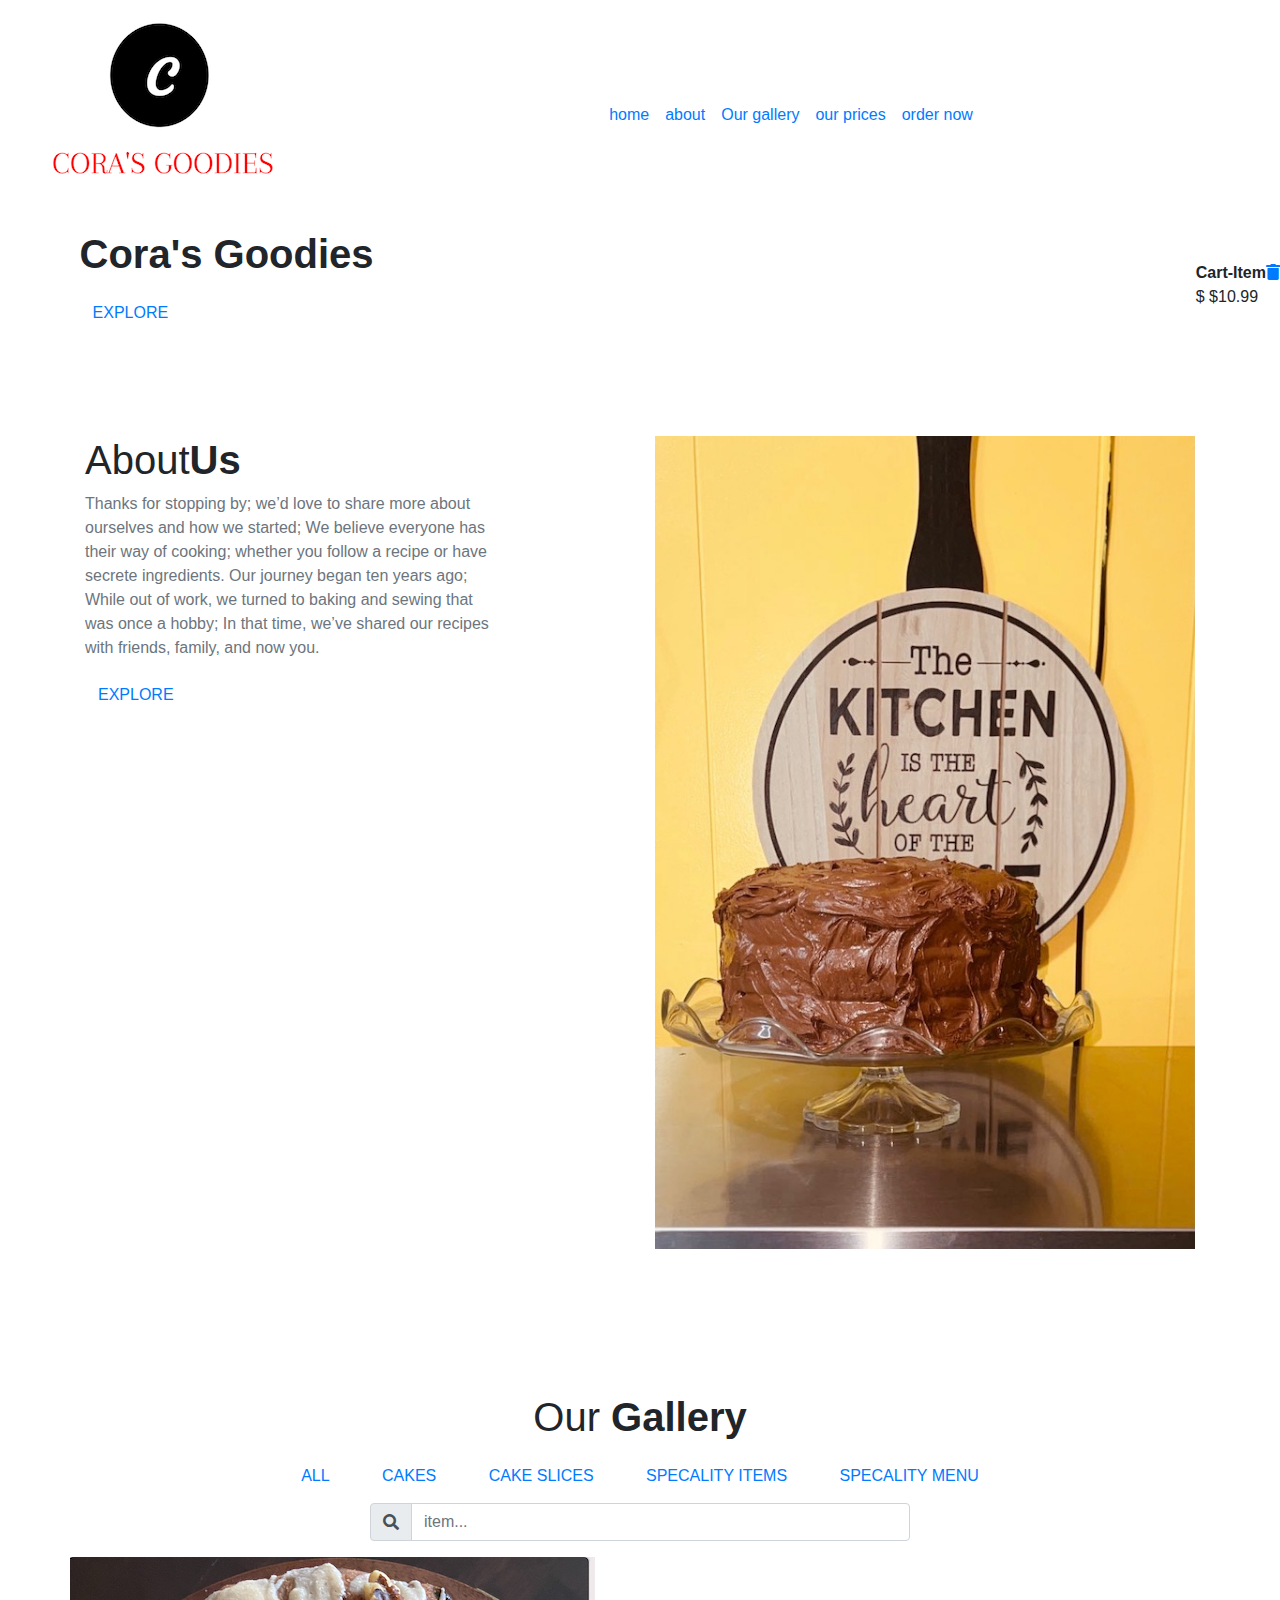
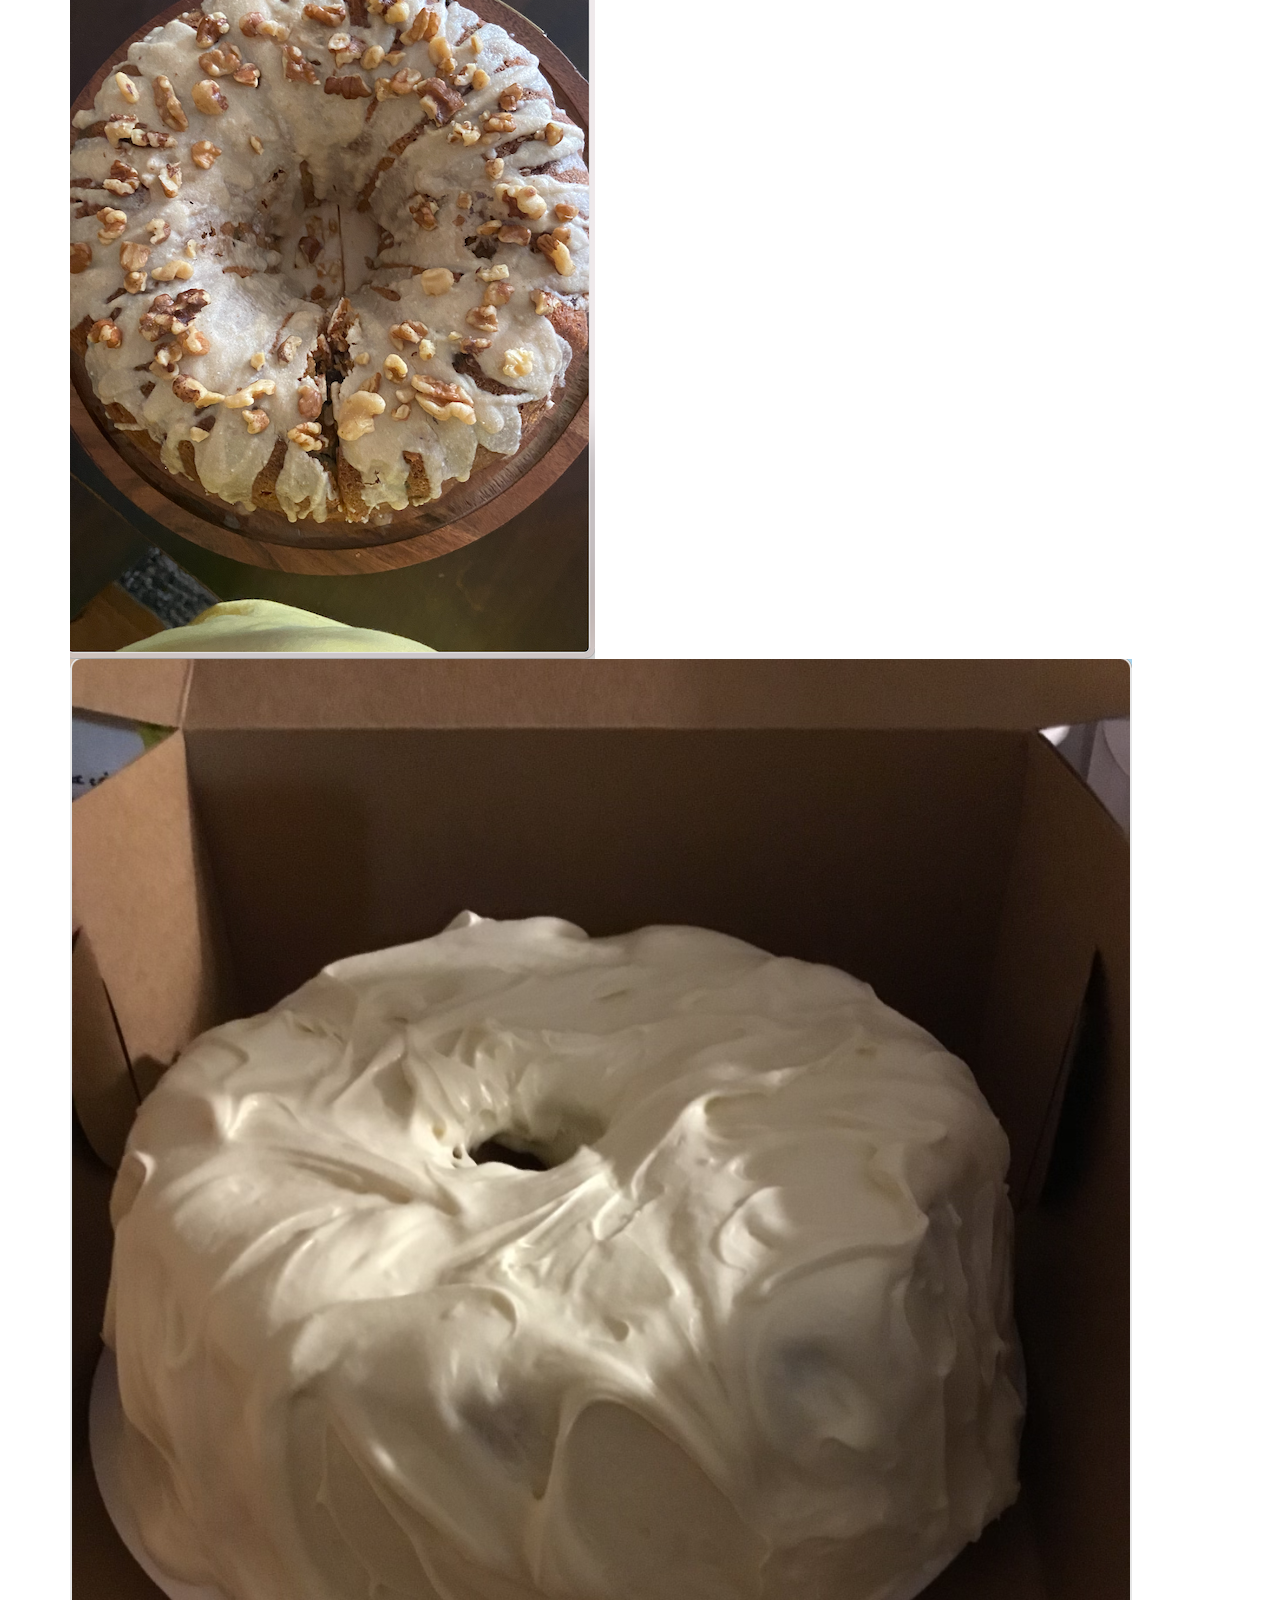
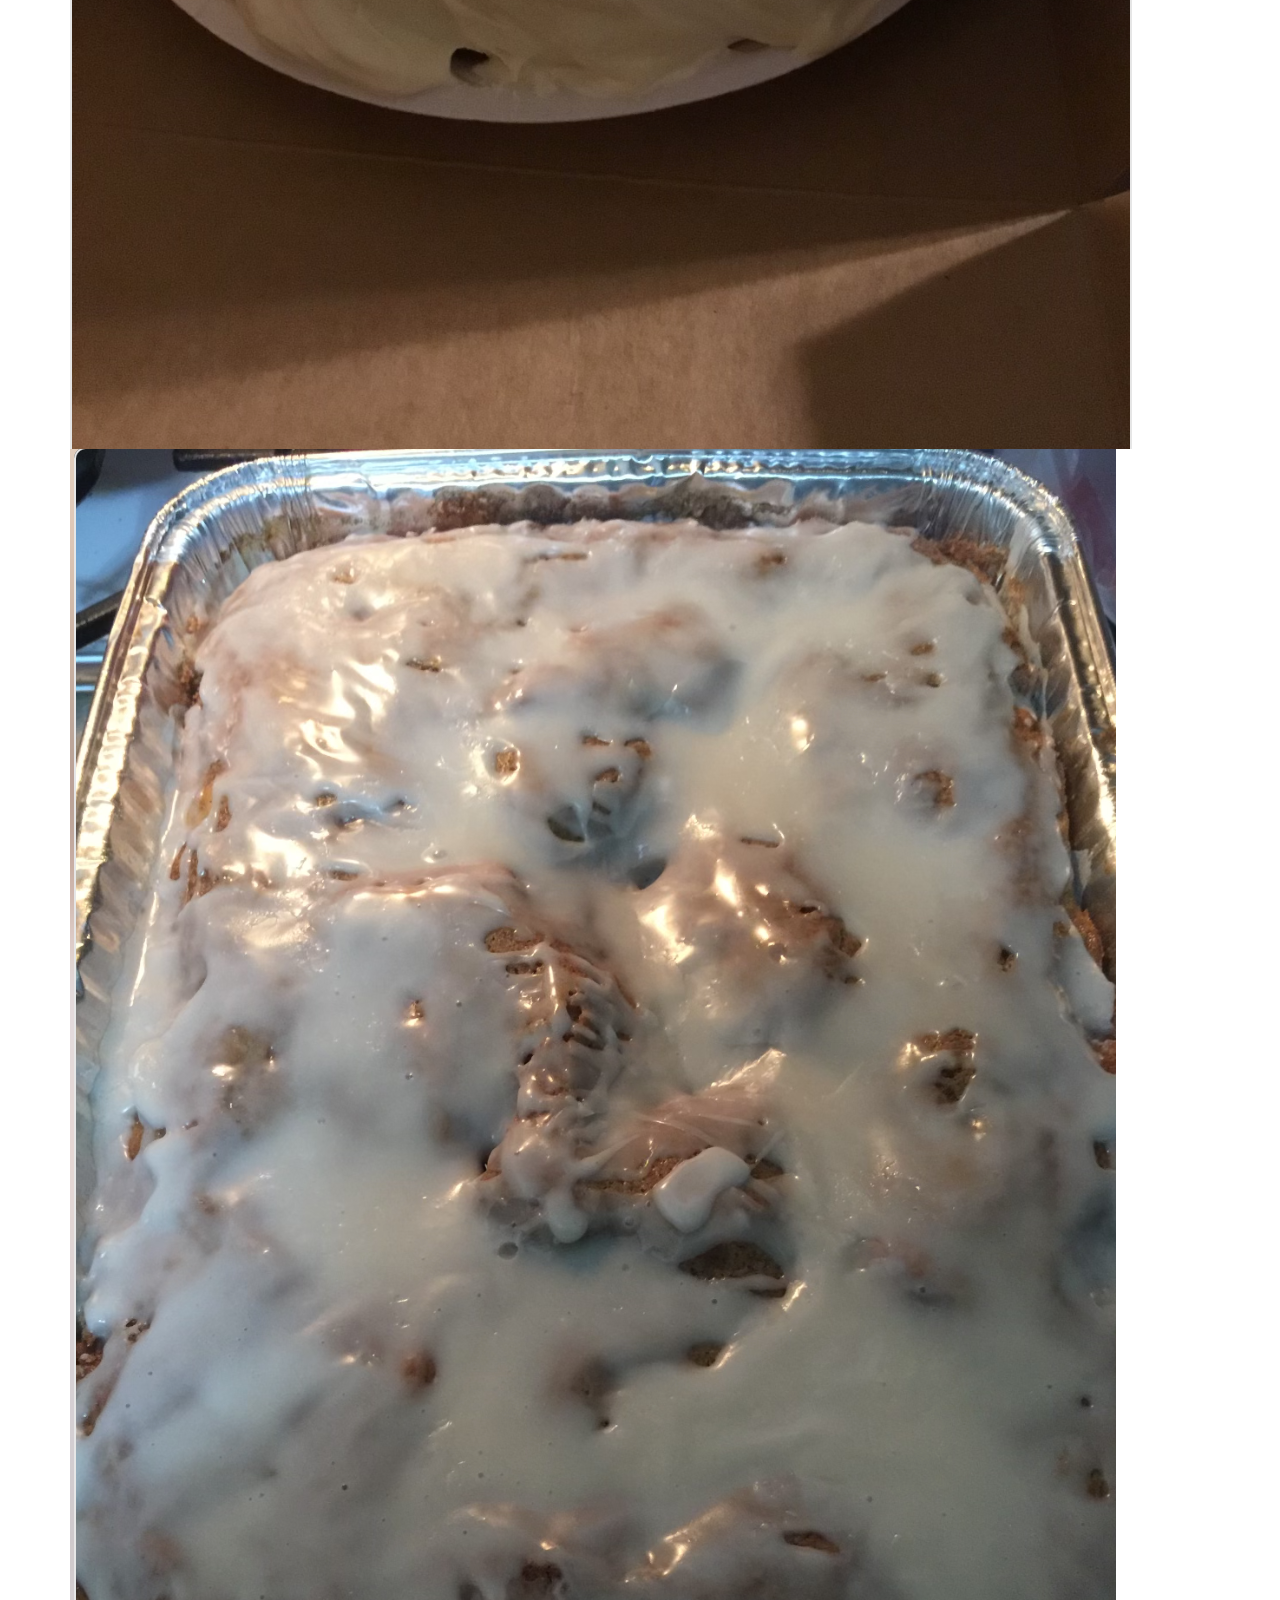
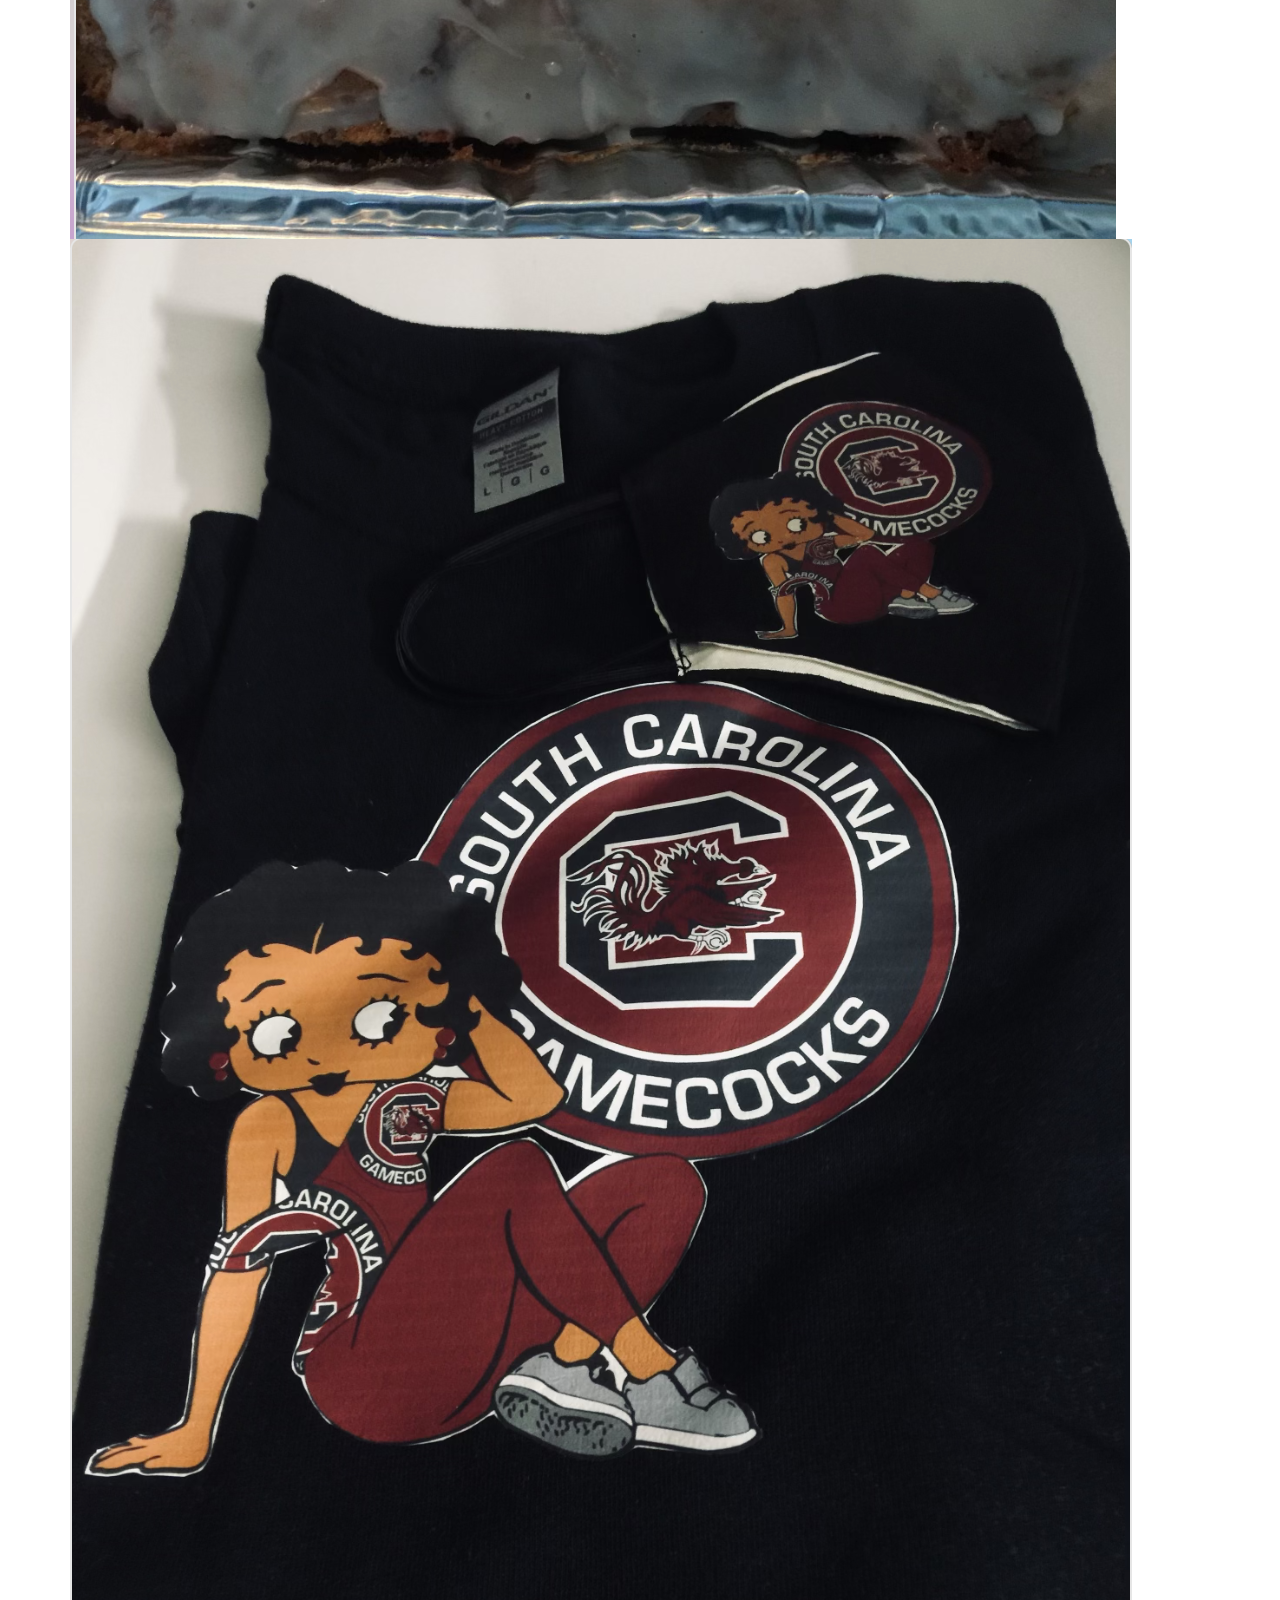
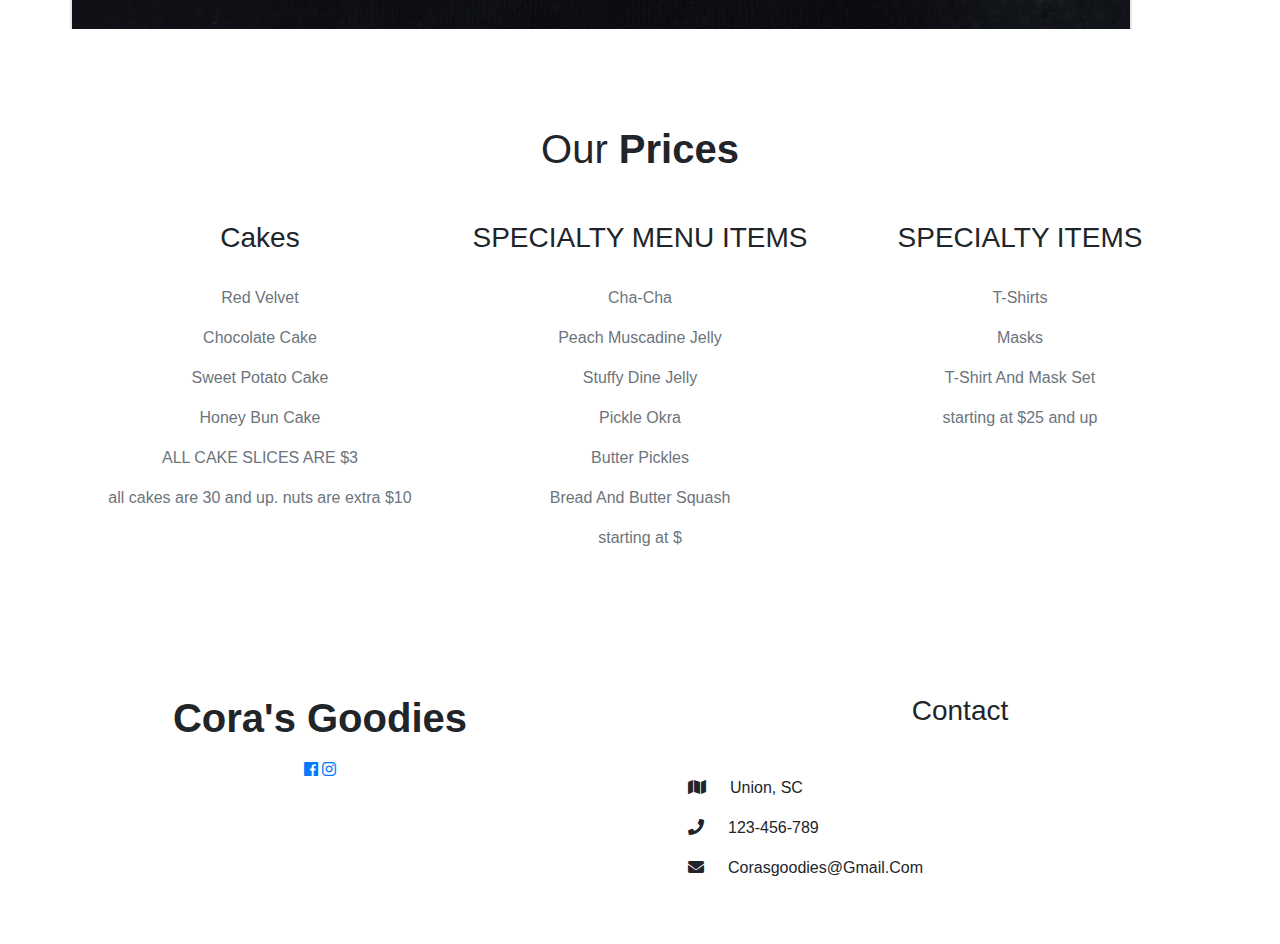
==== Index.html @ bf9d5111 "Update Index.html" ====
<!DOCTYPE html>
<html lang="en">

<head>
  <meta charset="UTF-8">
  <meta name="viewport" content="width=device-width, initial-scale=1.0">
  <meta http-equiv="X-UA-Compatible" content="ie=edge">
  <!-- bootstrap css -->
  <link rel="stylesheet" href="bootstrap.min.css">
  <!-- main css -->
  <link rel="stylesheet" href="style.css">

  <!-- font awesome -->
  <link rel="stylesheet" href="all.css">
  <title>Cora's Gooodies</title>
  <style>
  </style>
  <div
             
</head>

<body>

  <!-- icons -->
  <!-- 
    https://www.iconfinder.com/icons/2427887/dessert_donut_doughnut_fat_sweets_icon
    Creative Commons (Attribution 3.0 Unported);
    https://www.iconfinder.com/korawan_m
         -->
  <!-- 
    https://www.iconfinder.com/icons/2427860/baguette_bread_bread_loaf_food_toast_icon
    Creative Commons (Attribution 3.0 Unported);
    https://www.iconfinder.com/korawan_m
         -->
  <!-- 
    https://www.iconfinder.com/icons/2427875/cup_cupcake_dessertice_cream_yogurt_icon
    Creative Commons (Attribution 3.0 Unported);
    https://www.iconfinder.com/korawan_m
         -->
  <!-- 
    https://www.iconfinder.com/icons/2671457/candy_sweets_treat_trick_icon
    Creative Commons (Attribution 3.0 Unported);
    https://www.iconfinder.com/bluelabelicons
         -->
  <!--end of icons icons -->
  <header id="header">
    <nav class="navbar navbar-expand-lg px-4">
      <!-- 
    https://www.iconfinder.com/icons/2427887/dessert_donut_doughnut_fat_sweets_icon
    Creative Commons (Attribution 3.0 Unported);
    https://www.iconfinder.com/korawan_m
         -->
      <a href="#" class="navbar-brand">
        <img src="Cora's goodies.png" alt=" ">
      </a>
      <button type=button class="navbar-toggler" data-toggle="collapse" data-target="#myNavbar">
        <span class="toggler-icon">
          <i class="fas fa-bars"></i>
        </span>
      </button>
      <div class="collapse navbar-collapse" id="myNavbar">
        <ul class="navbar-nav text capitalize mx-auto">
          <li class="nav-item active">
            <a href="#header" class="nav-link">home</a>
          </li>
          <li class="nav-item active">
            <a href="#about" class="nav-link">about</a>
          </li>
          <li class="nav-item active">
            <a href="#store" class="nav-link">Our gallery</a>
          </li>
          <li class="nav-item active">
            <a href="#cakes" class="nav-link">our prices</a>
          </li>
          <li class="nav-item active">
            <a href="form.html" class="nav-link">order now</a>
          </li>
        </ul>
        <div class="nav-info-items d-none d-lg-flex">
    </nav>
    <!-- end of nav -->
    <!-- banner -->
    <div class="container-fluid">
      <div class="row max-height justify-content-center align-items-center">
        <div class="col-10 mx-auto banner tex-center">
          <h1 class="text-capitalize">
            <strong class="banner-title">Cora's Goodies</strong>


          </h1>
          <a href="#store" class="btn banner-link text-uppercase my-2 ">explore</a>
        </div>
        <!-- cart-->
        <div class="cart" id="cart">
          <!-- cart item-->
          <div class="cart-item d-flex justify-content-between text-capitalize my-3">
            <img src="cake-2.jpeg" class="img-fluid rounded-circle" id="item-img" alt="">
            <div class="item-text">
              <p id="cart-item-title" class="font-weight-bold mb-0">
                cart-item </p>
              <span>$</span>
              <span id="cart-item-price" class="cart-item-price mb-0">$10.99</span>
            </div>
            <a href="#" id="cart-item-remove" class="cart-item-remove">
              <i class="fas fa-trash"></i>
            </a>
          </div>

          <!-- end of  banner -->
  </header>
  <!-- end of  header -->
  <!-- about -->
  <section class="about py-5" id="about">
    <div class="container">
      <div class="row">
        <div class="col-10 mx-auto col-md-6 my-5">
          <h1 class="text-capitalize">about<strong class="banner-title">Us</strong></h1>
          <p class="my--4 text-muted w-75">
           Thanks for stopping by; we’d love to share more about ourselves and how we started;
            We believe everyone has their way of cooking; whether you follow a recipe or have secrete ingredients.
            Our journey began ten years ago; While out of work, we turned to baking and sewing that was once a hobby;
            In that time, we’ve shared our recipes with friends, family, and now you. 
          </p>
          <a href="#" class="btn btn-black text-uppercase">explore</a>
        </div>
        <div class="col-10 mx-auto col-md-6 my-5 align-self-center">
          <div class="about-img__container">
            <img src="cake.jpeg" class="img-fluid" alt="">
          </div>
        </div>
      </div>
    </div>
  </section>
  <!-- end of about -->
  <!--  store section -->
  <section id="store" class="store py-5">
    <div class="container">
      <!-- section title -->
      <div class="row">
        <div class="col-10 mx-auto col-sm-6 text-center">
          <h1 class="text-capitalize">our <strong class="banner-title">Gallery </strong></h1>
        </div>
      </div>
      <!-- end section title -->
      <!-- filter buttons -->
      <div class="row">
        <div class="col-lg-8 mx-auto d-flex justify-content-around sortBtn flex-wrap">
          <a href="#" class="btn btn-black text-uppercase filter-btn m-2" data-filter="all">all</a>
          <a href="#" class="btn btn-black text-uppercase filter-btn m-2" data-filter="all">cakes</a>
          <a href="#" class="btn btn-black text-uppercase filter-btn m-2" data-filter="all">cake slices</a>
          <a href="#" class="btn btn-black text-uppercase filter-btn m-2" data-filter="all">Specality Items</a>
          <a href="#" class="btn btn-black text-uppercase filter-btn m-2" data-filter="all">Specality Menu</a>
        </div>
      </div>
      <!-- end of filter buttons -->
      <!-- search box -->
      <div class="row">
        <div class="col-10 mx-auto col-md-6">
          <form>
            <div class="input-group mb-3">
              <div class="input-group-prepend">
                <span class="input-group-text search-box" id="search-icon">
                  <i class="fas fa-search"></i>
                </span>
              </div>
              <input type="text" class="form-control" placeholder="item..." id="search-item">
            </div>
          </form>
        </div>
      </div>
      <!-- end of search box -->
      <!-- store items-->

      <!-- end of single item -->
      <div class="row">
        <div class="column">
          <img src="greentomatocake.png" style="width:100%" onclick="openModal();currentSlide(1)"
            class="hover-shadow cursor">
        </div>
        <div class="column">
          <img src="creamcheese.png" style="width:100%" onclick="openModal();currentSlide(3)"
            class="hover-shadow cursor">
        </div>
        <div class="column">
          <img src="honeybuncake.png" style="width:100%" onclick="openModal();currentSlide(4)"
            class="hover-shadow cursor">
        </div>
        <div class="column">
          <img src="Gamecocks-1.png" style="width:100%" onclick="openModal();currentSlide(4)"
            class="hover-shadow cursor">
        </div>
        <!-- end of single item -->

      </div>
      <!-- end of store items-->
    </div>
  </section>
  <!--  end of store section -->

  <!-- icons -->



  <!--end of icons icons -->
  <!-- services -->

  <!-- end of single service -->
  </div>
  </div>
  </section>
  <!-- end of  services -->
  <!-- cakes -->
  <section id="cakes" class="cakes py-5">
    <div class="container">
      <!-- section title -->
      <div class="row">
        <div class="col-10 mx-auto col-sm-6 text-center">
          <h1 class="text-capitalize">our <strong class="banner-title">prices</strong></h1>
        </div>
      </div>
      <!-- end section title -->
      <div class="row">
        <!-- single cake-->
        <div class="col-11 mx-auto col-md-6 col-lg-4 my-4 text-capitalize text-center">
          <h3 class="py-3">Cakes</h3>
          <div class="text-muted">
            <p class="my-3">Red velvet </p>
            <p class="my-3">chocolate cake</p>
            <p class="my-3">sweet potato cake</p>
            <p class="my-3"> honey bun cake</p>
            <p class="my-3"> ALL CAKE SLICES ARE $3</p>

            <p class="text-lowercase mb-4">All cakes are 30 and up. Nuts are extra $10</p>
          </div>
        </div>
        <!-- end of single cake-->
        <!-- single cake-->
        <div class="col-11 mx-auto col-md-6 col-lg-4 my-4 text-capitalize text-center">
          <h3 class="py-3">SPECIALTY MENU ITEMS</h3>
          <div class="text-muted">
            <p class="my-3">cha-cha</p>
            <p class="my-3"> peach muscadine jelly </p>
            <p class="my-3">Stuffy dine jelly</p>
            <p class="my-3">Pickle okra</p>
            <p class="my-3"> butter pickles </p>
            <p class="my-3">Bread and butter squash</p>
            <p class="text-lowercase mb-4">starting at $</p>
          </div>
        </div>
        <!-- end of single cake-->
        <!-- single cake-->
        <div class="col-11 mx-auto col-md-6 col-lg-4 my-4 text-capitalize text-center">
          <h3 class="py-3">SPECIALTY ITEMS</h3>
          <div class="text-muted">
            <p class="my-3">T-Shirts</p>
            <p class="my-3">Masks</p>
            <p class="my-3">T-shirt and mask set</p>
            <p class="text-lowercase mb-4">starting at $25 and up</p>
          </div>
        </div>
        <!-- end of single cake-->
      </div>
    </div>
  </section>
  <!-- end of cakes -->
  <footer>
    <div class="container-fluid">
      <div class="row">
        <div class="col-md-6 footer-title py-5">
          <h1 class="text-capitalize text-center">
            <strong class="banner-title">Cora's Goodies</strong>
          </h1>
          <div class="footer-icons mt-3 d-flex justify-content-around flex-wrapper">
            <a href="#" class="footer-icon">
                  <i class="fab fa-facebook"></i>
              <i class="fab fa-instagram"></i>
            </a>
          </div>
        </div>
        <div class="col-md-6 footer-contact text-center text-capitalize p-5">
          <h3 class="mb-5">contact</h3>
          <p class="d-flex flew-wrap">
            <span class="mr-4 footer-icon">
              <i class="fas fa-map"></i>
            </span>
            <span>
              Union, SC
            </span>
            <p class="d-flex flew-wrap">
              <span class="mr-4 footer-icon">
                <i class="fas fa-phone"></i>
              </span>
              <span>
                123-456-789
              </span>
              <p class="d-flex flew-wrap">
                <span class="mr-4 footer-icon">
                  <i class="fas fa-envelope"></i>
                </span>
                <span>
                  corasgoodies@gmail.com
                </span>
              </p>
        </div>
      </div>
    </div>
  </footer>

  <!-- image gallery -->
  <script>
    function openModal() {
      document.getElementById("myModal").style.display = "block";
    }

    function closeModal() {
      document.getElementById("myModal").style.display = "none";
    }

    var slideIndex = 1;
    showSlides(slideIndex);

    function plusSlides(n) {
      showSlides(slideIndex += n);
    }

    function currentSlide(n) {
      showSlides(slideIndex = n);
    }

    function showSlides(n) {
      var i;
      var slides = document.getElementsByClassName("mySlides");
      var dots = document.getElementsByClassName("demo");
      var captionText = document.getElementById("caption");
      if (n > slides.length) {
        slideIndex = 1
      }
      if (n < 1) {
        slideIndex = slides.length
      }
      for (i = 0; i < slides.length; i++) {
        slides[i].style.display = "none";
      }
      for (i = 0; i < dots.length; i++) {
        dots[i].className = dots[i].className.replace(" active", "");
      }
      slides[slideIndex - 1].style.display = "block";
      dots[slideIndex - 1].className += " active";
      captionText.innerHTML = dots[slideIndex - 1].alt;
    }
  </script>



  <!-- jquery -->
  <script src="jquery-3.3.1.min.js"></script>
  <!-- bootstrap js -->
  <script src="bootstrap.bundle.min.js"></script>
  <!-- script js -->
  <script src="app.js"></script>
</body>
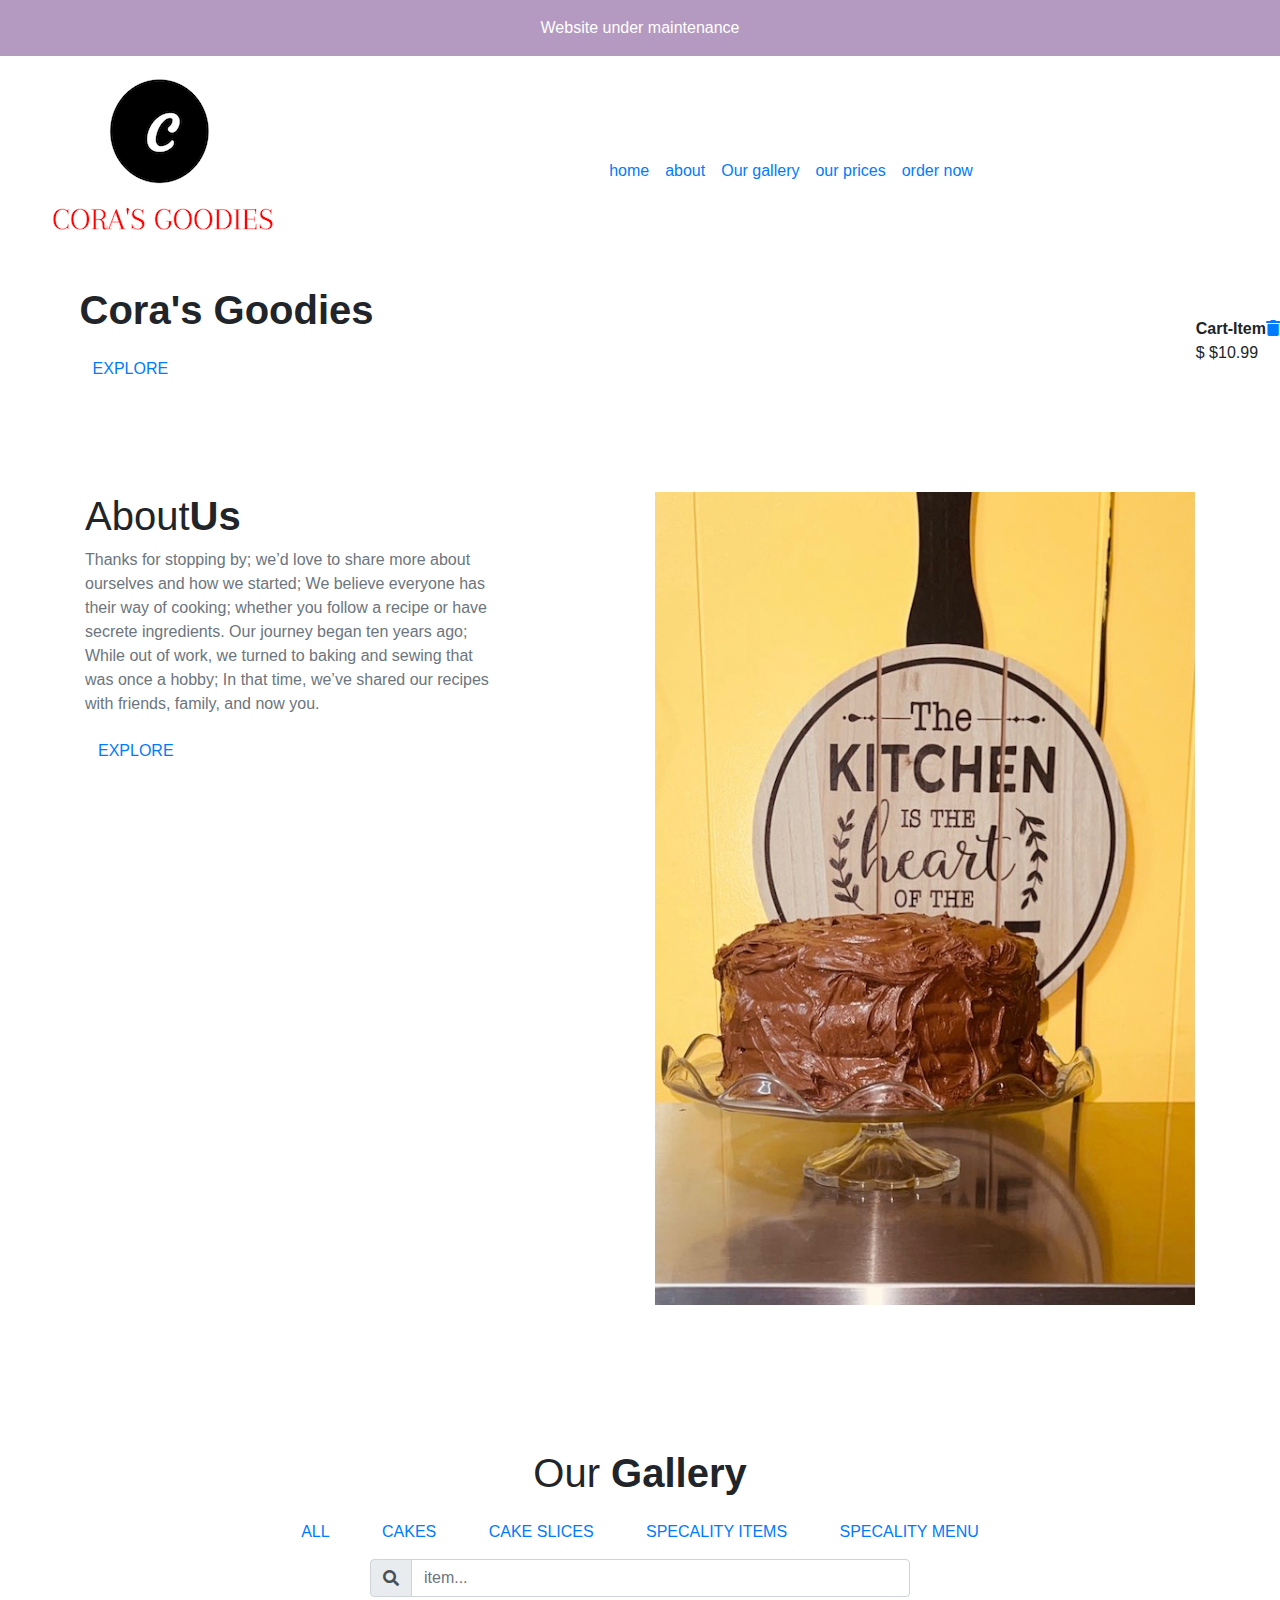
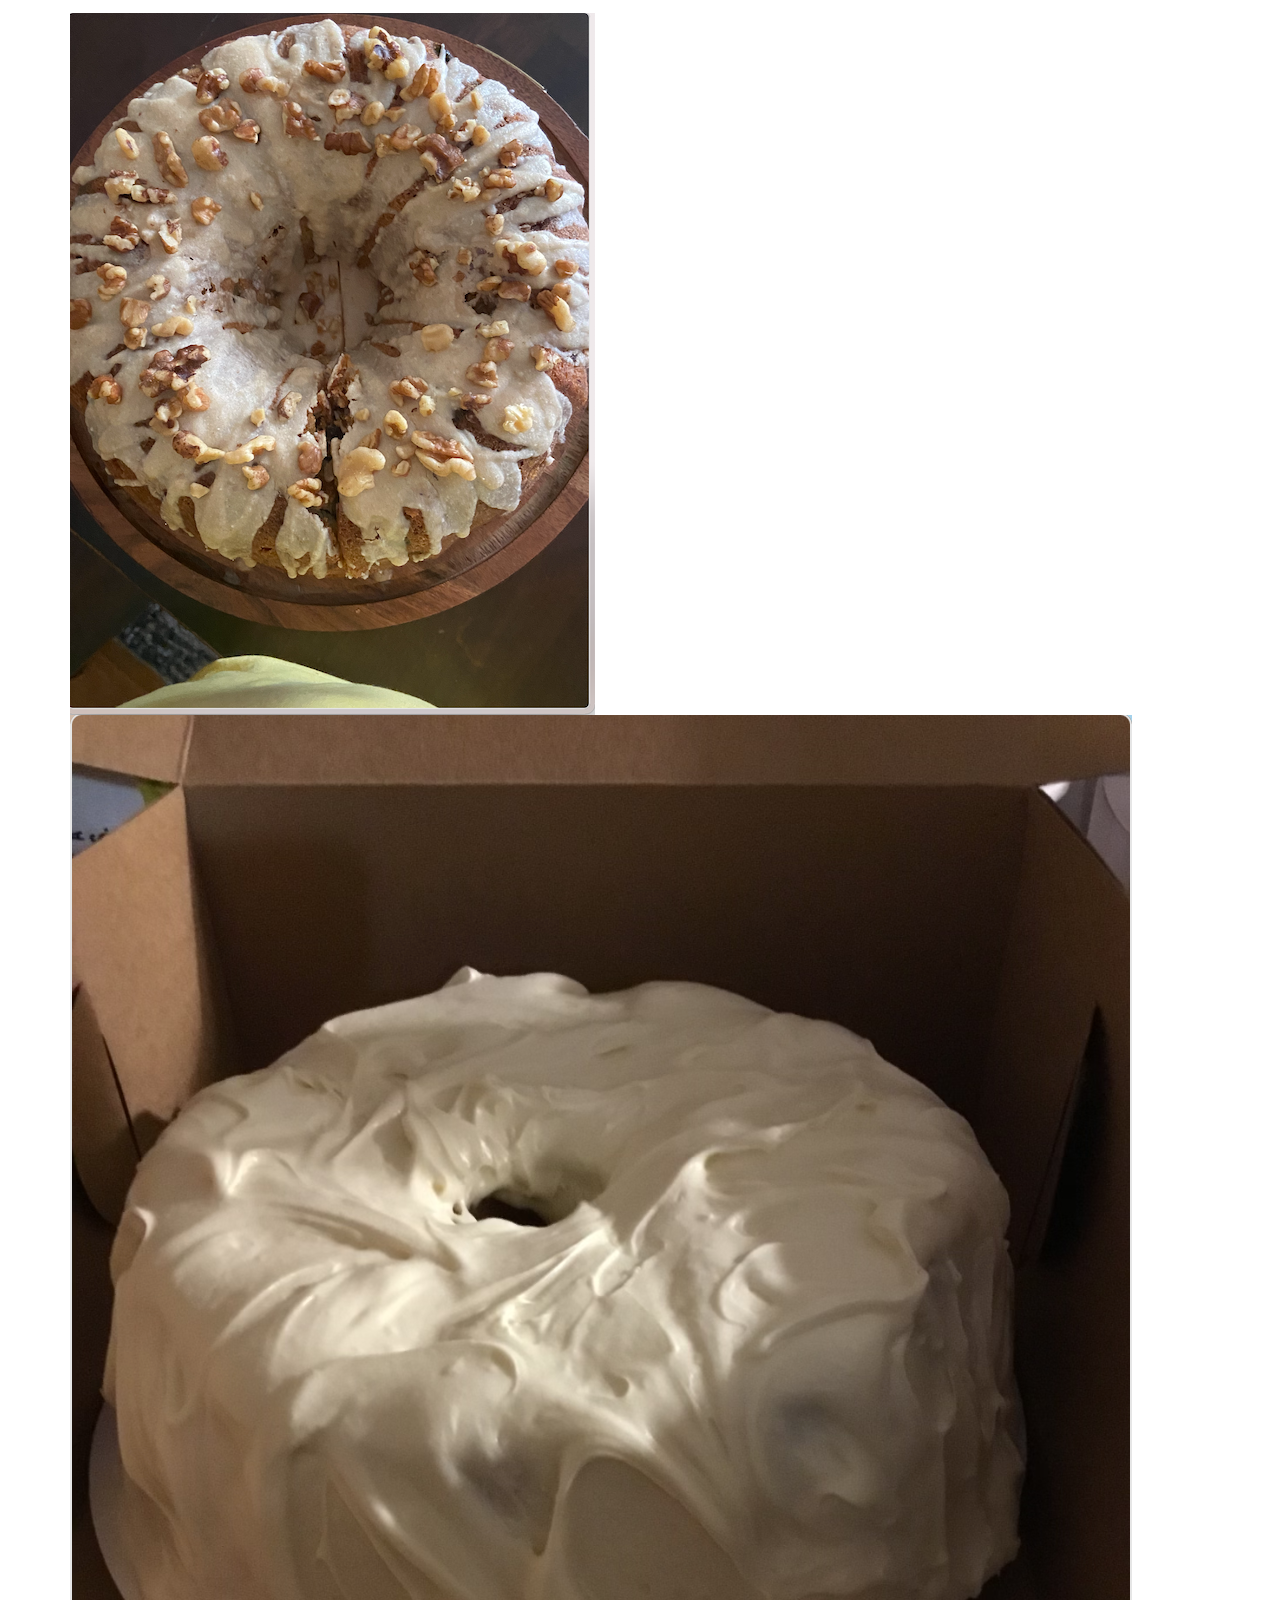
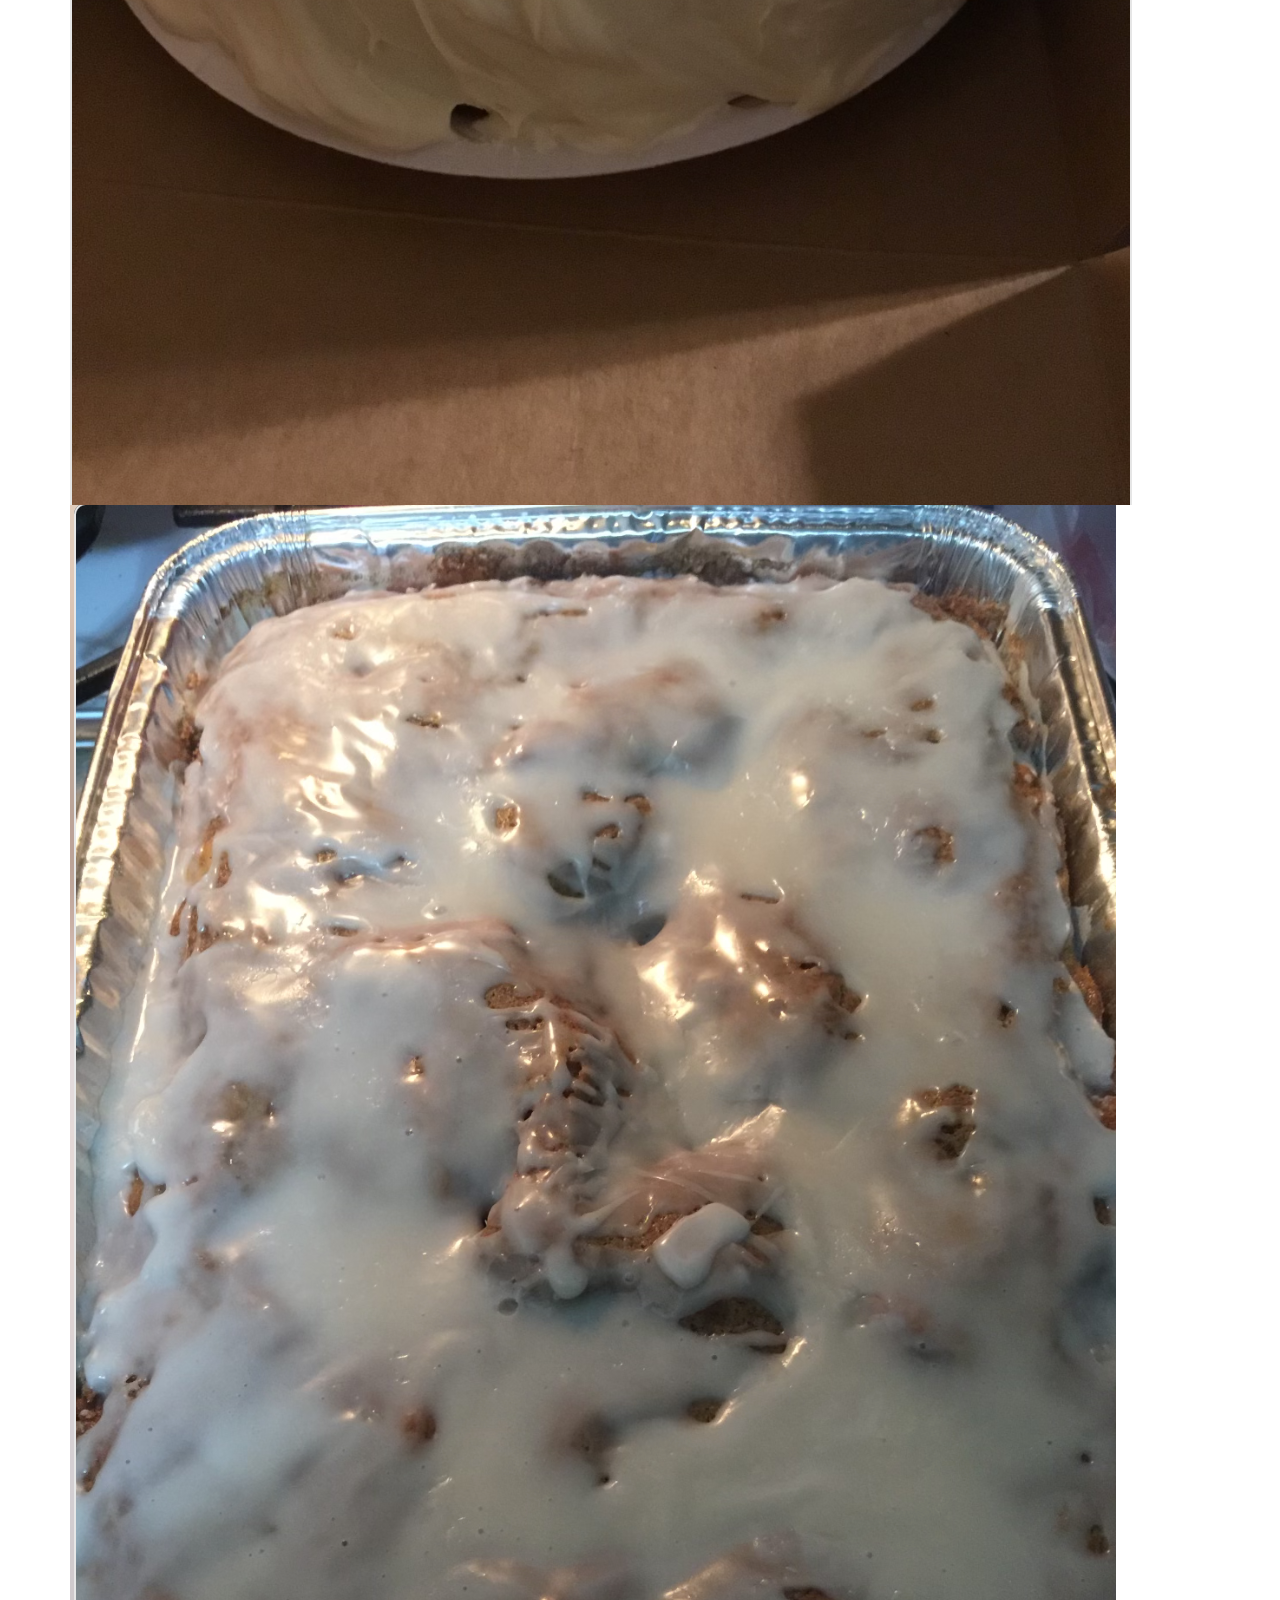
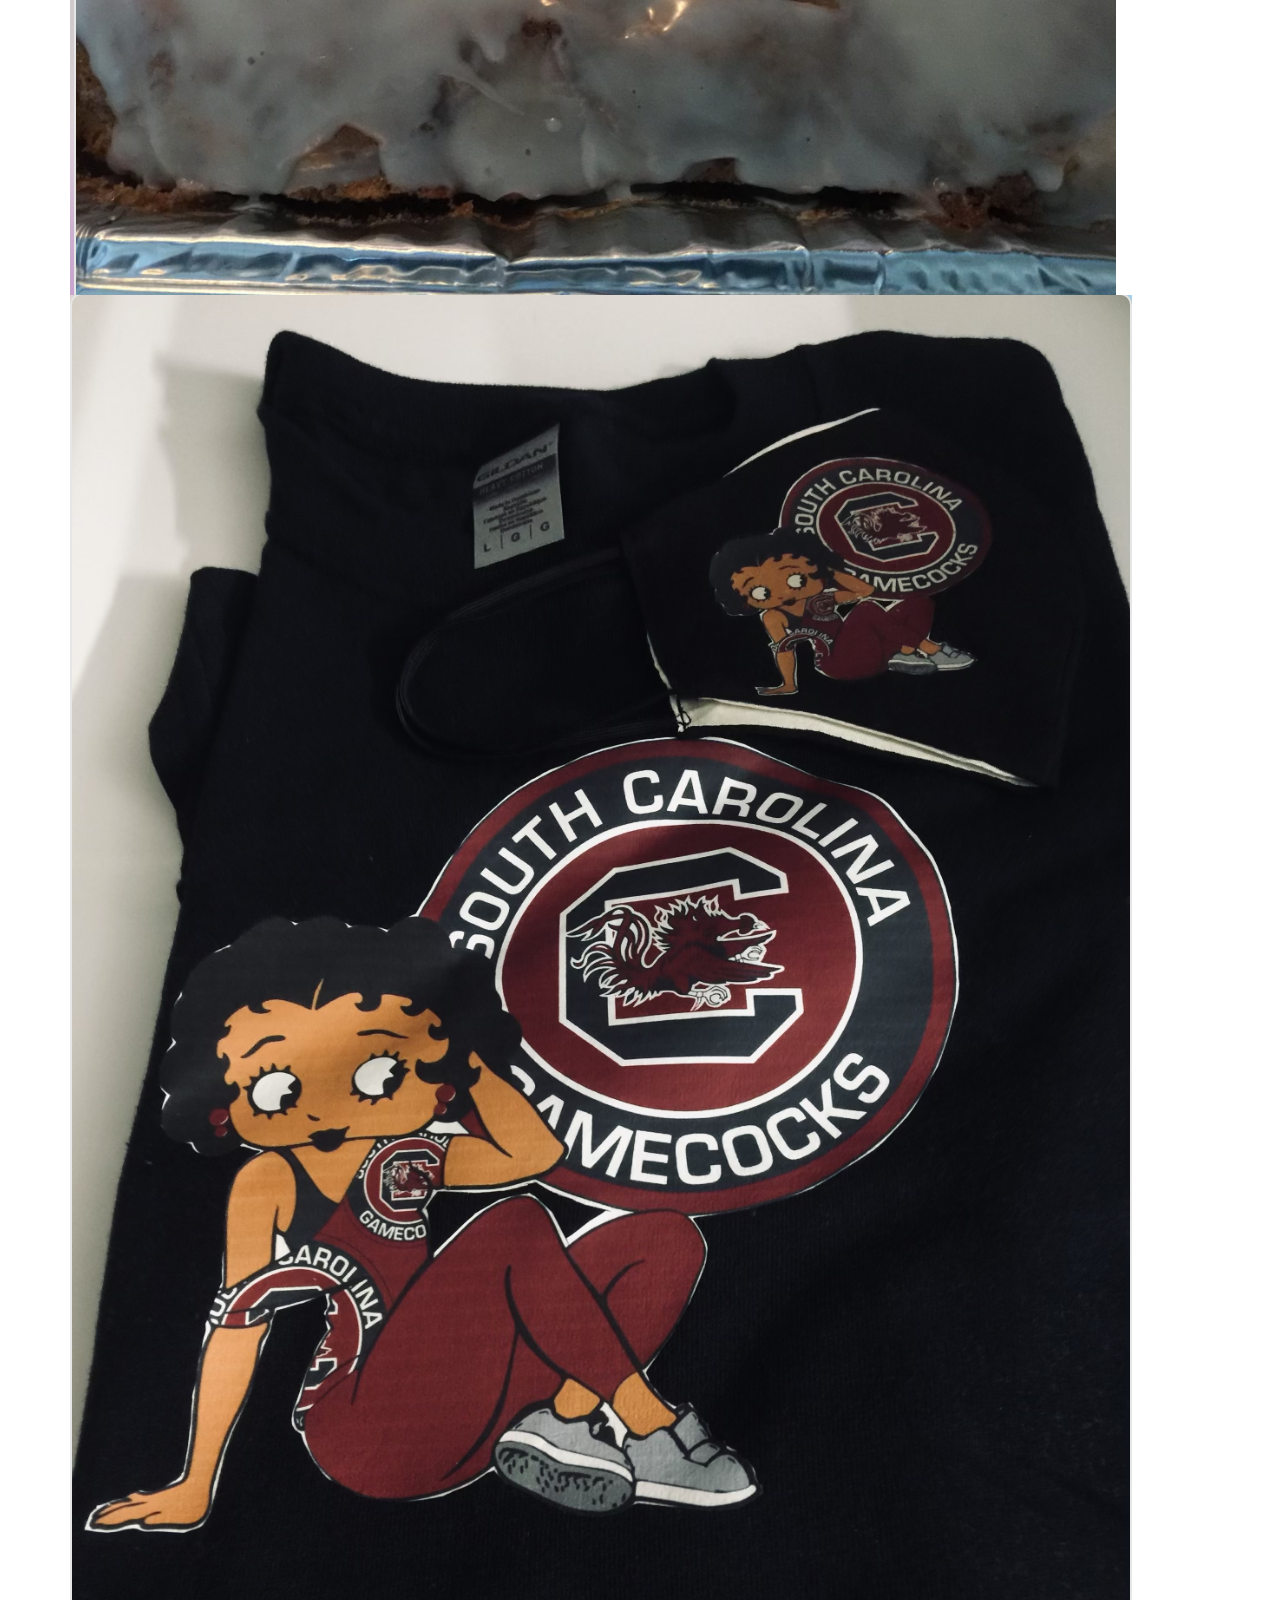
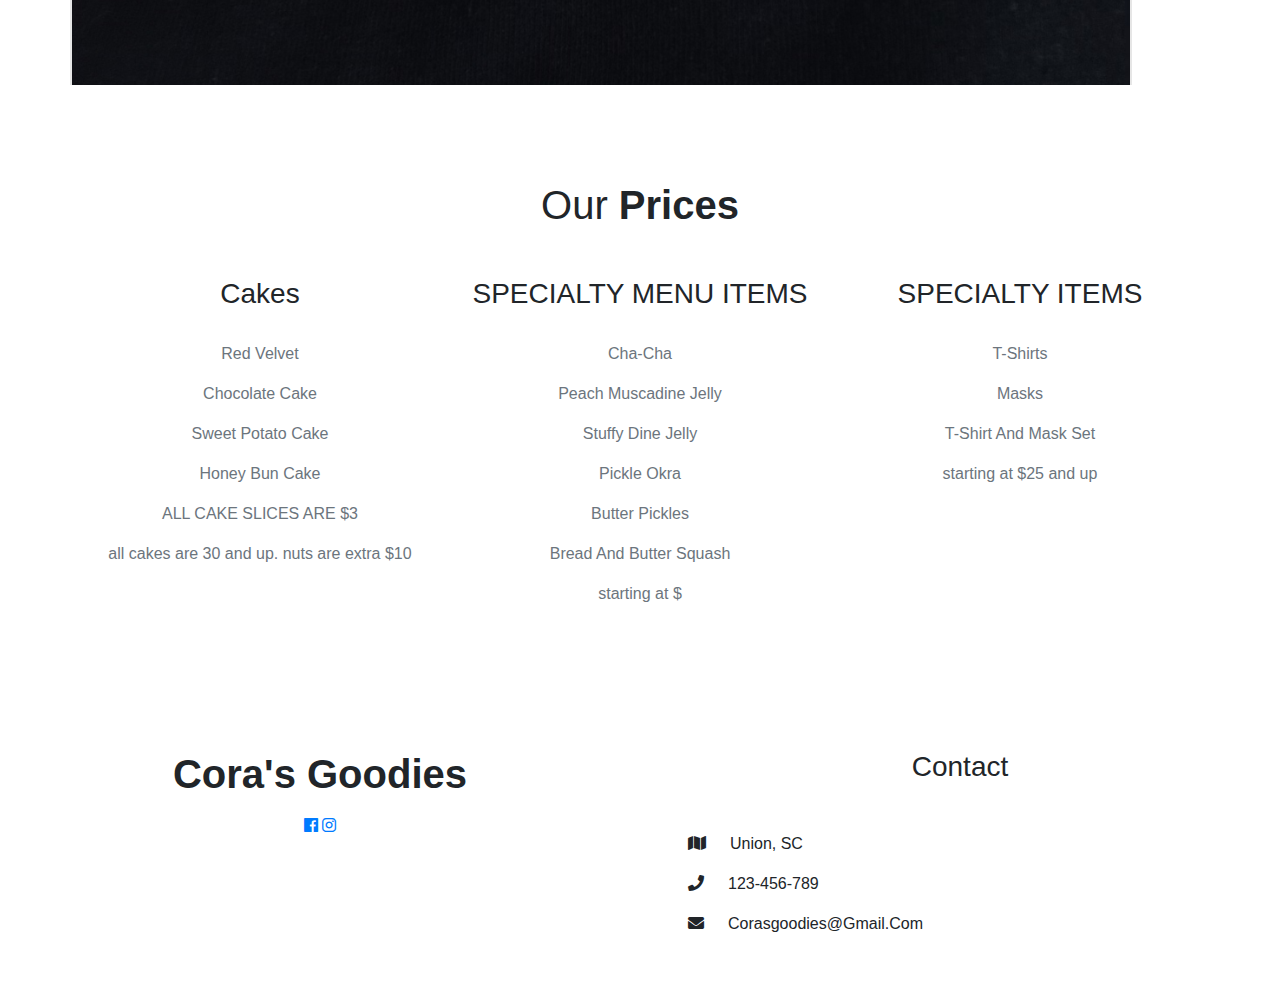
==== commit 827039ee: "Update Index.html" ====
--- a/Index.html
+++ b/Index.html
@@ -16,6 +16,39 @@
   <style>
   </style>
   <div
+       <body class="antialiased text-purple">
+    <div id="shopify-section-site-header" class="shopify-section">
+
+        <style>
+            /* stylelint-disable */
+            .announcement {
+                background-color: #b49ac0;
+            }
+
+            .announcement__message {
+                color: #ffffff;
+            }
+
+            /* stylelint-enable */
+        </style>
+
+        <div class="announcement relative">
+
+
+            <div>
+
+
+                <div
+                    class="announcement__message max-w-screen-xl mx-auto py-3 px-2 sm:px-6 lg:px-8 text-center text-white leading-tight text-13 sm:text-base font-bold">
+                    Website under maintenance 
+                </div>
+
+
+            </div>
+
+
+        </div>
+
              
 </head>
 
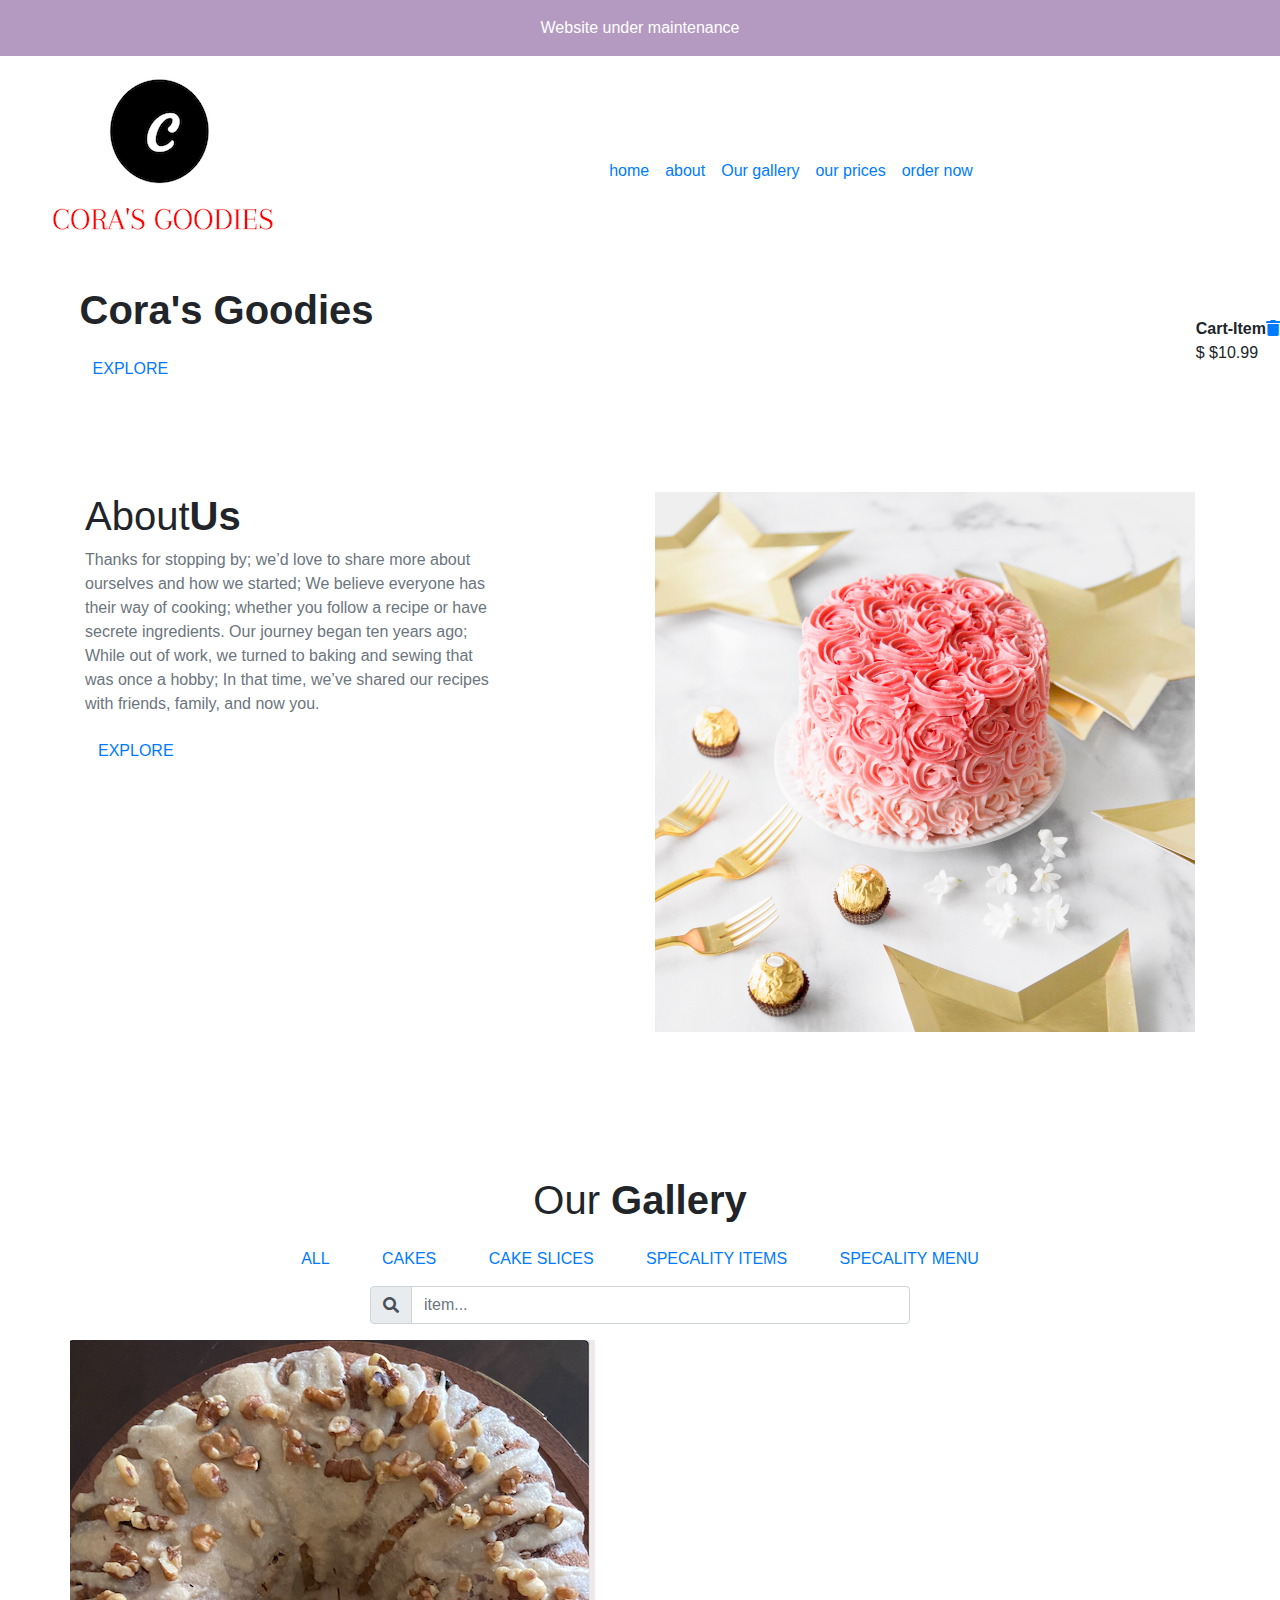
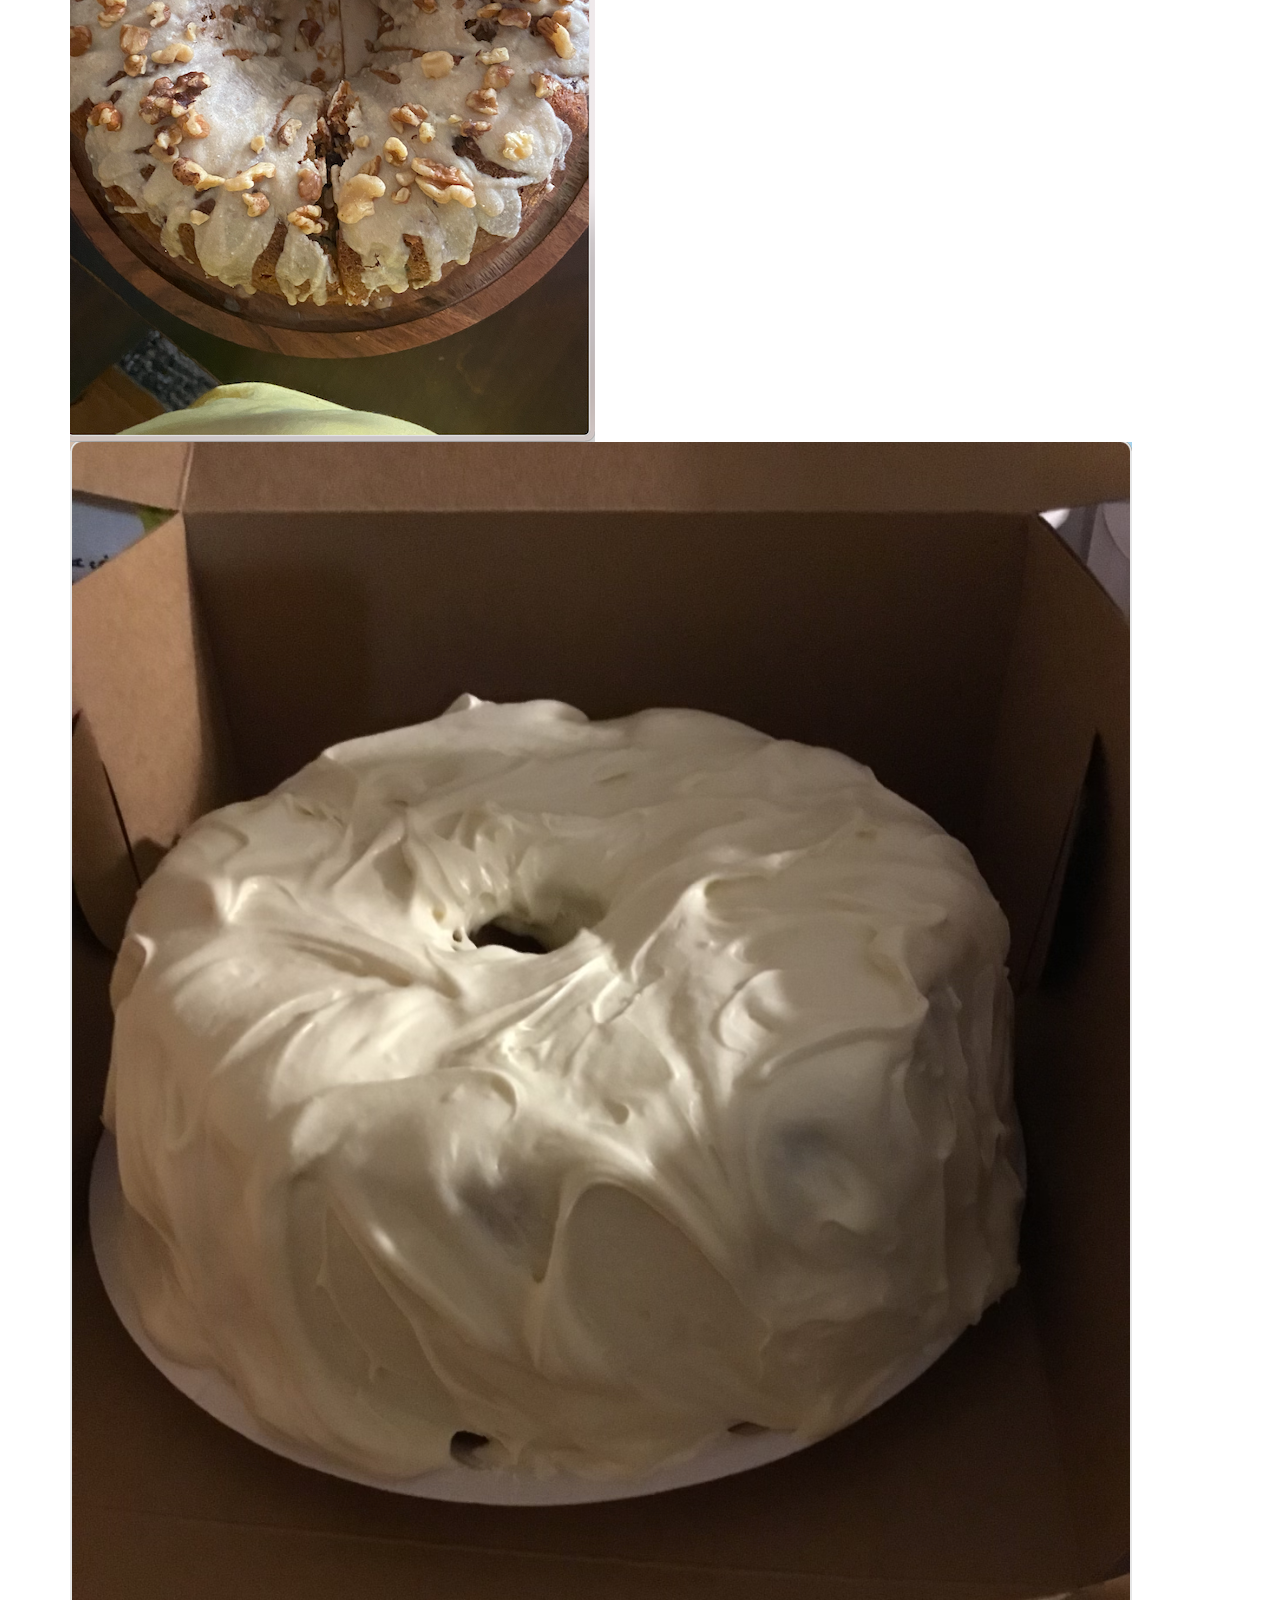
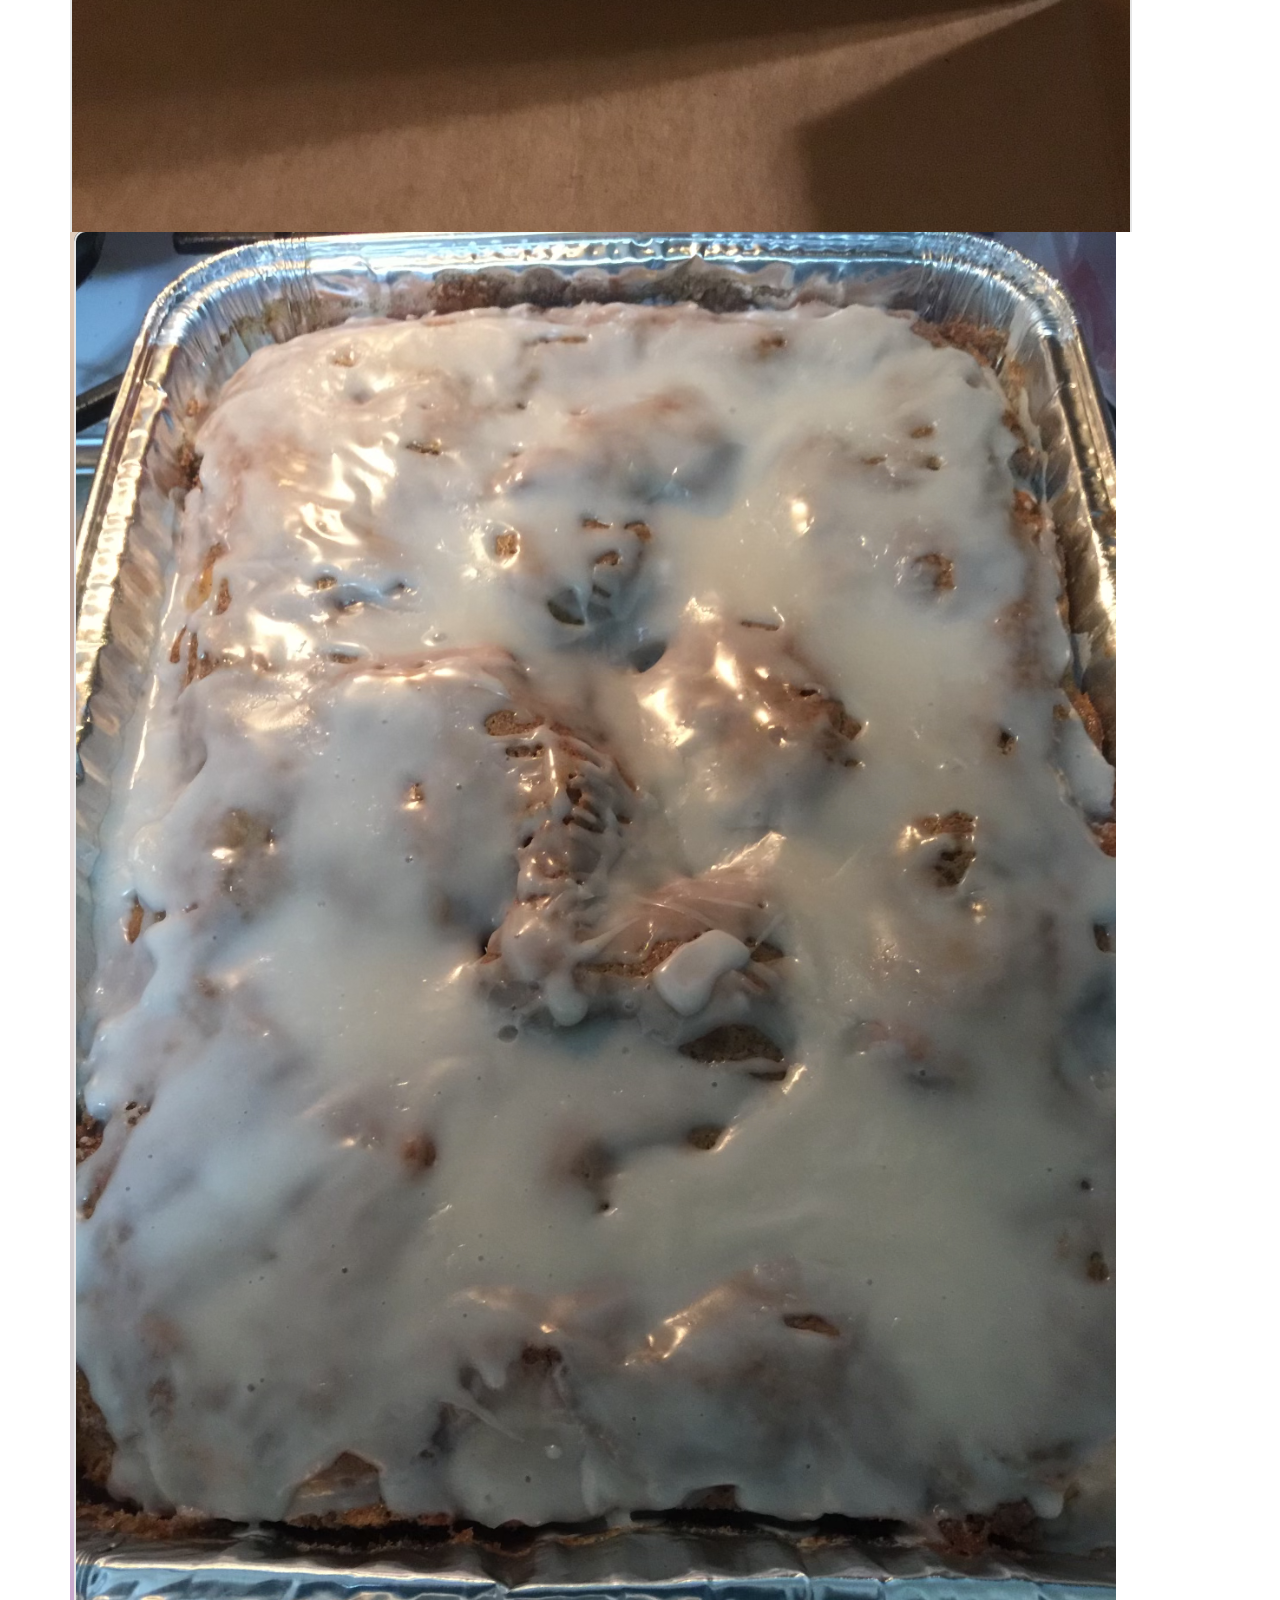
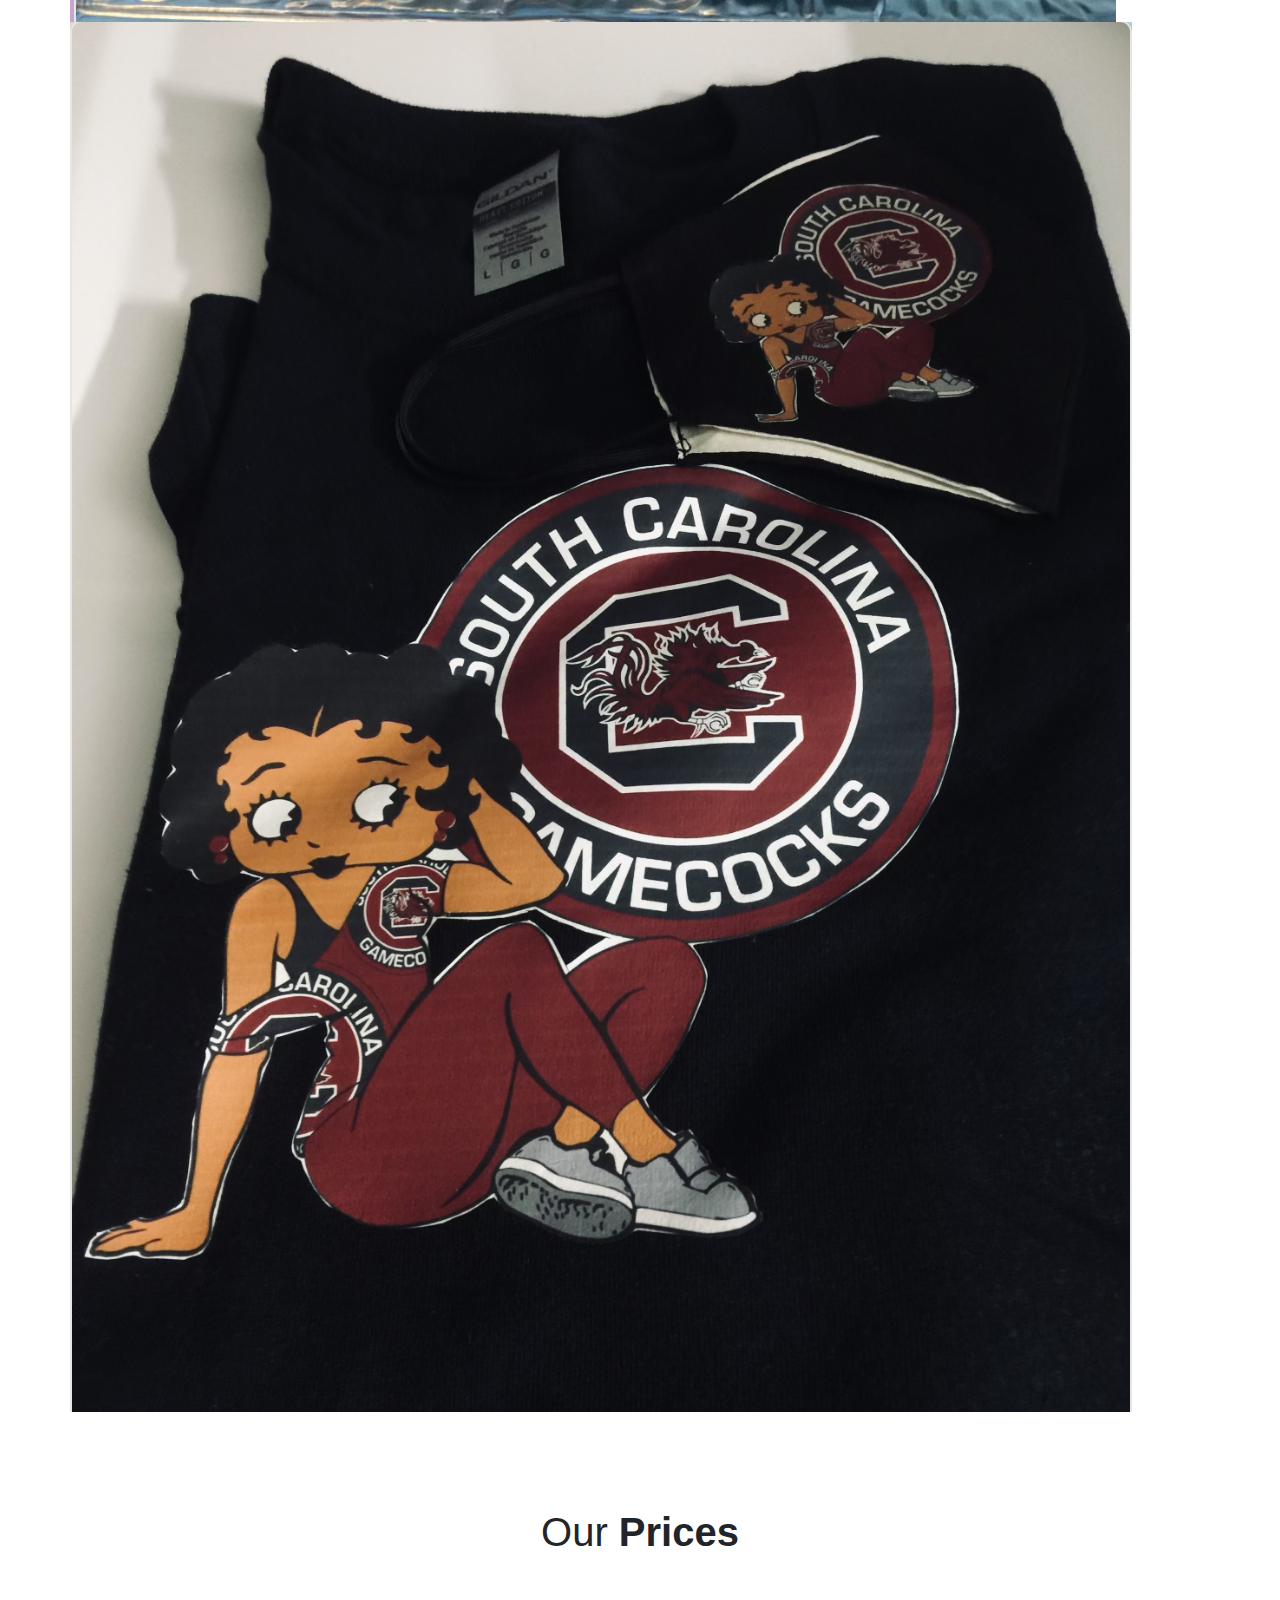
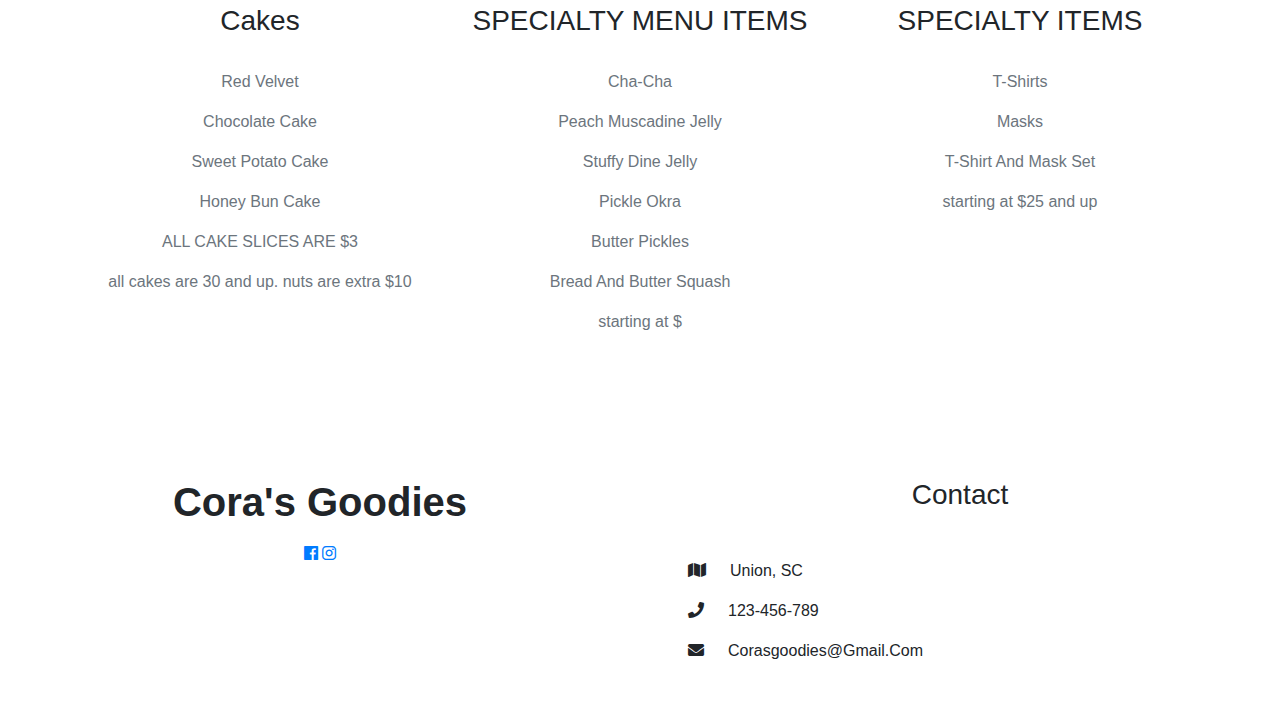
==== commit 08dddaea: "Update Index.html" ====
--- a/Index.html
+++ b/Index.html
@@ -158,7 +158,7 @@
         </div>
         <div class="col-10 mx-auto col-md-6 my-5 align-self-center">
           <div class="about-img__container">
-            <img src="cake.jpeg" class="img-fluid" alt="">
+            <img src="cake112.jpg" class="img-fluid" alt="">
           </div>
         </div>
       </div>
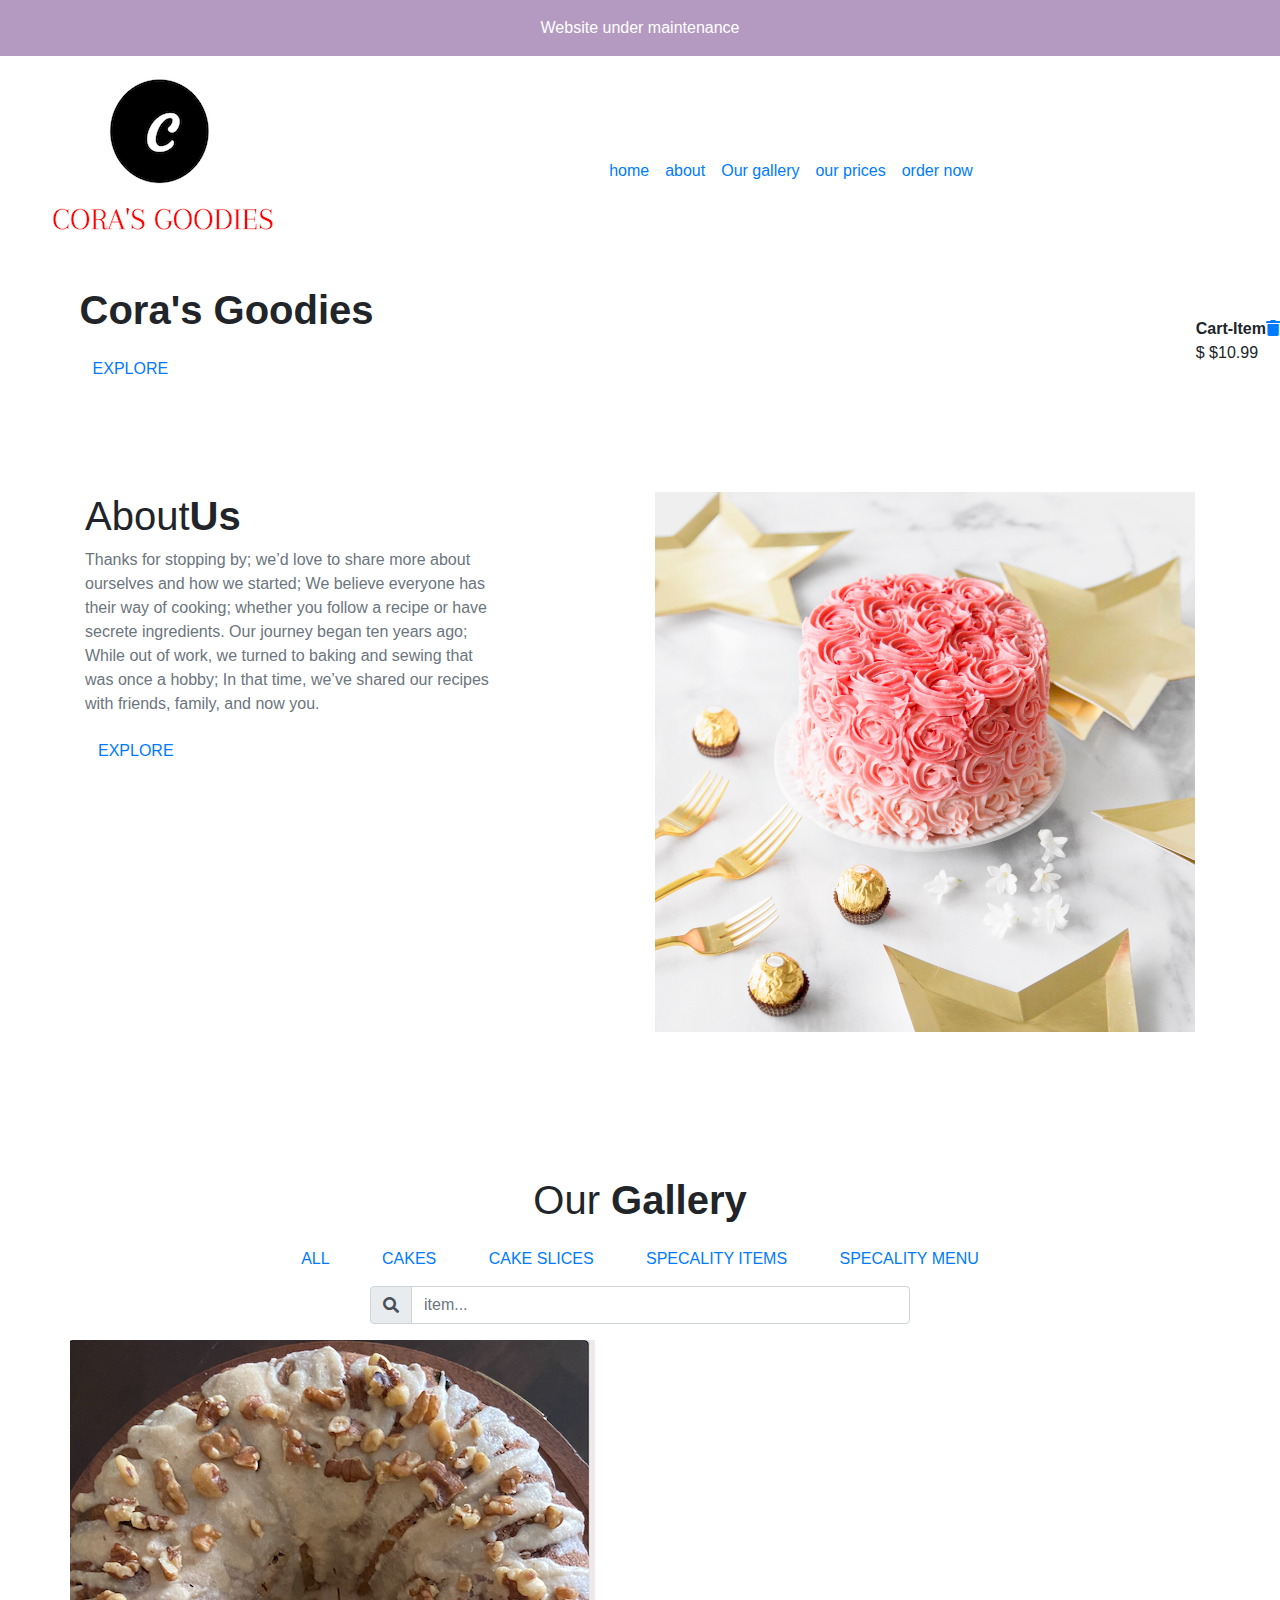
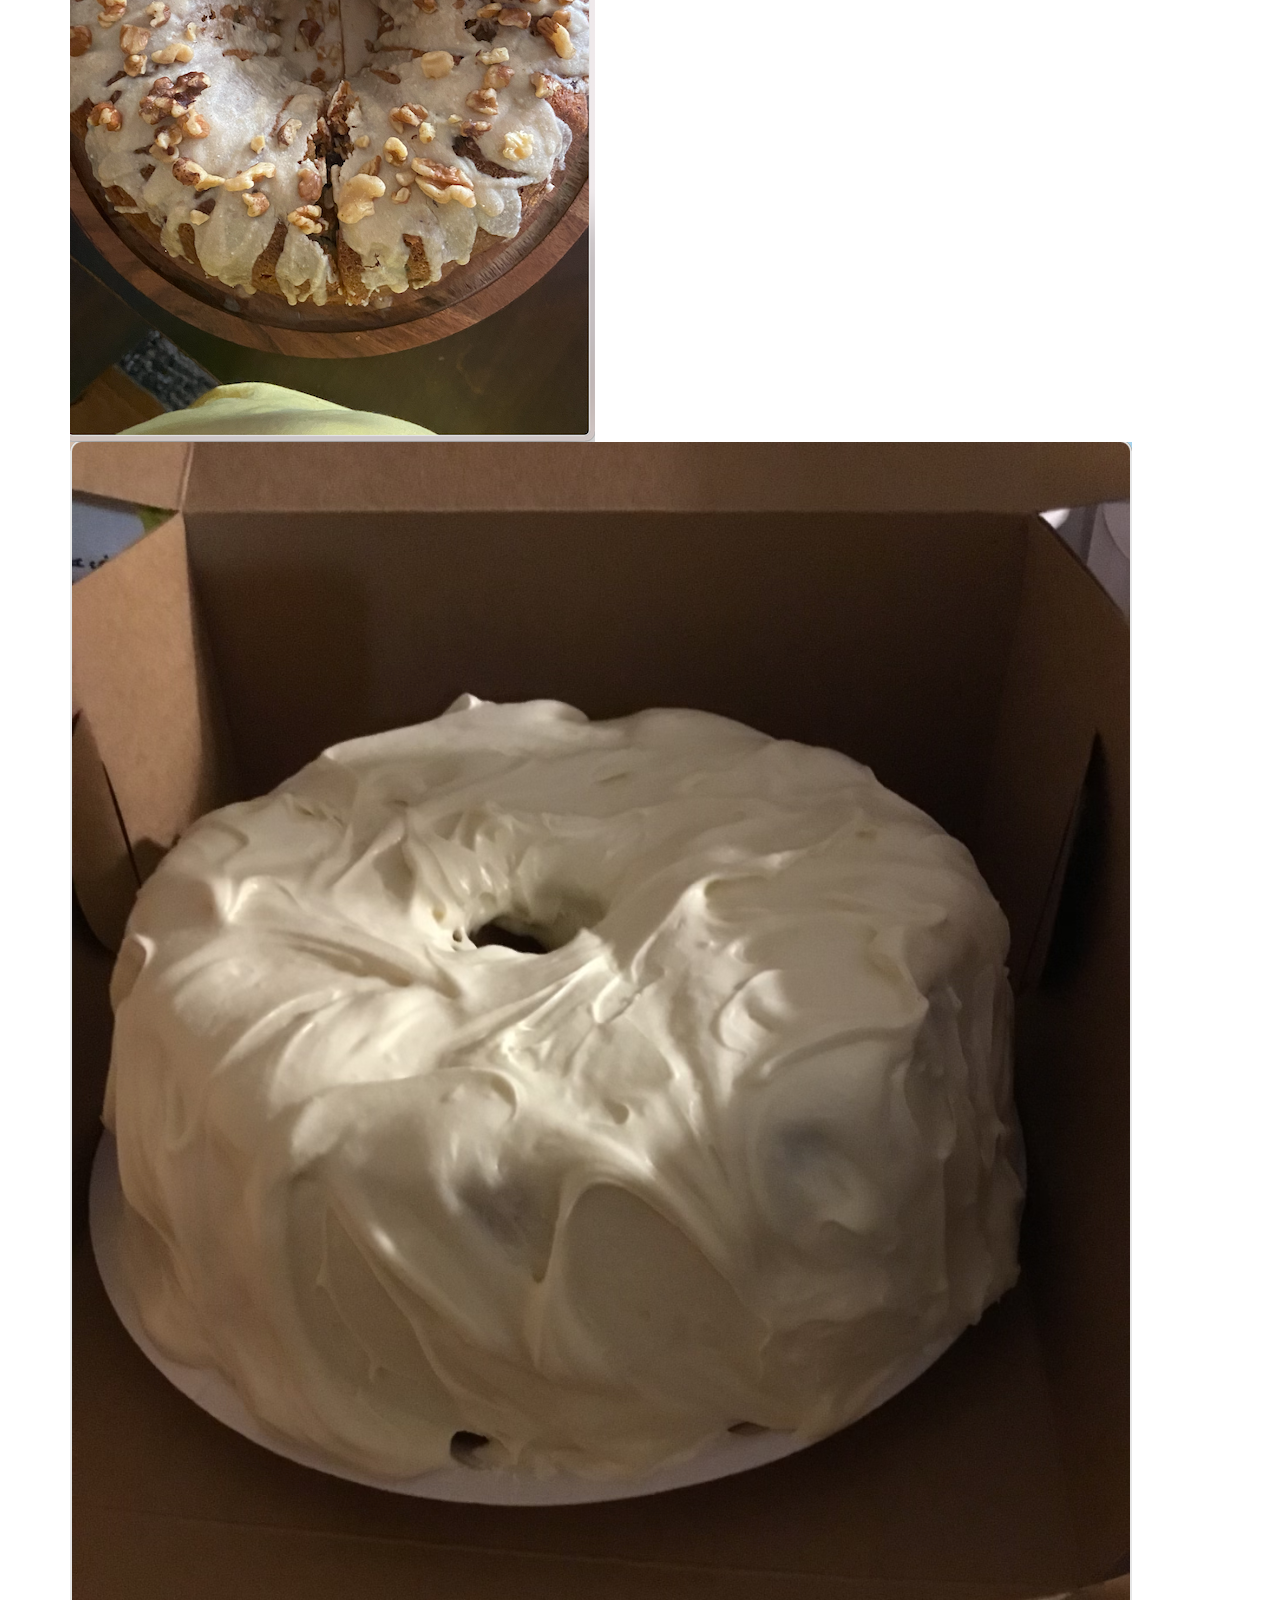
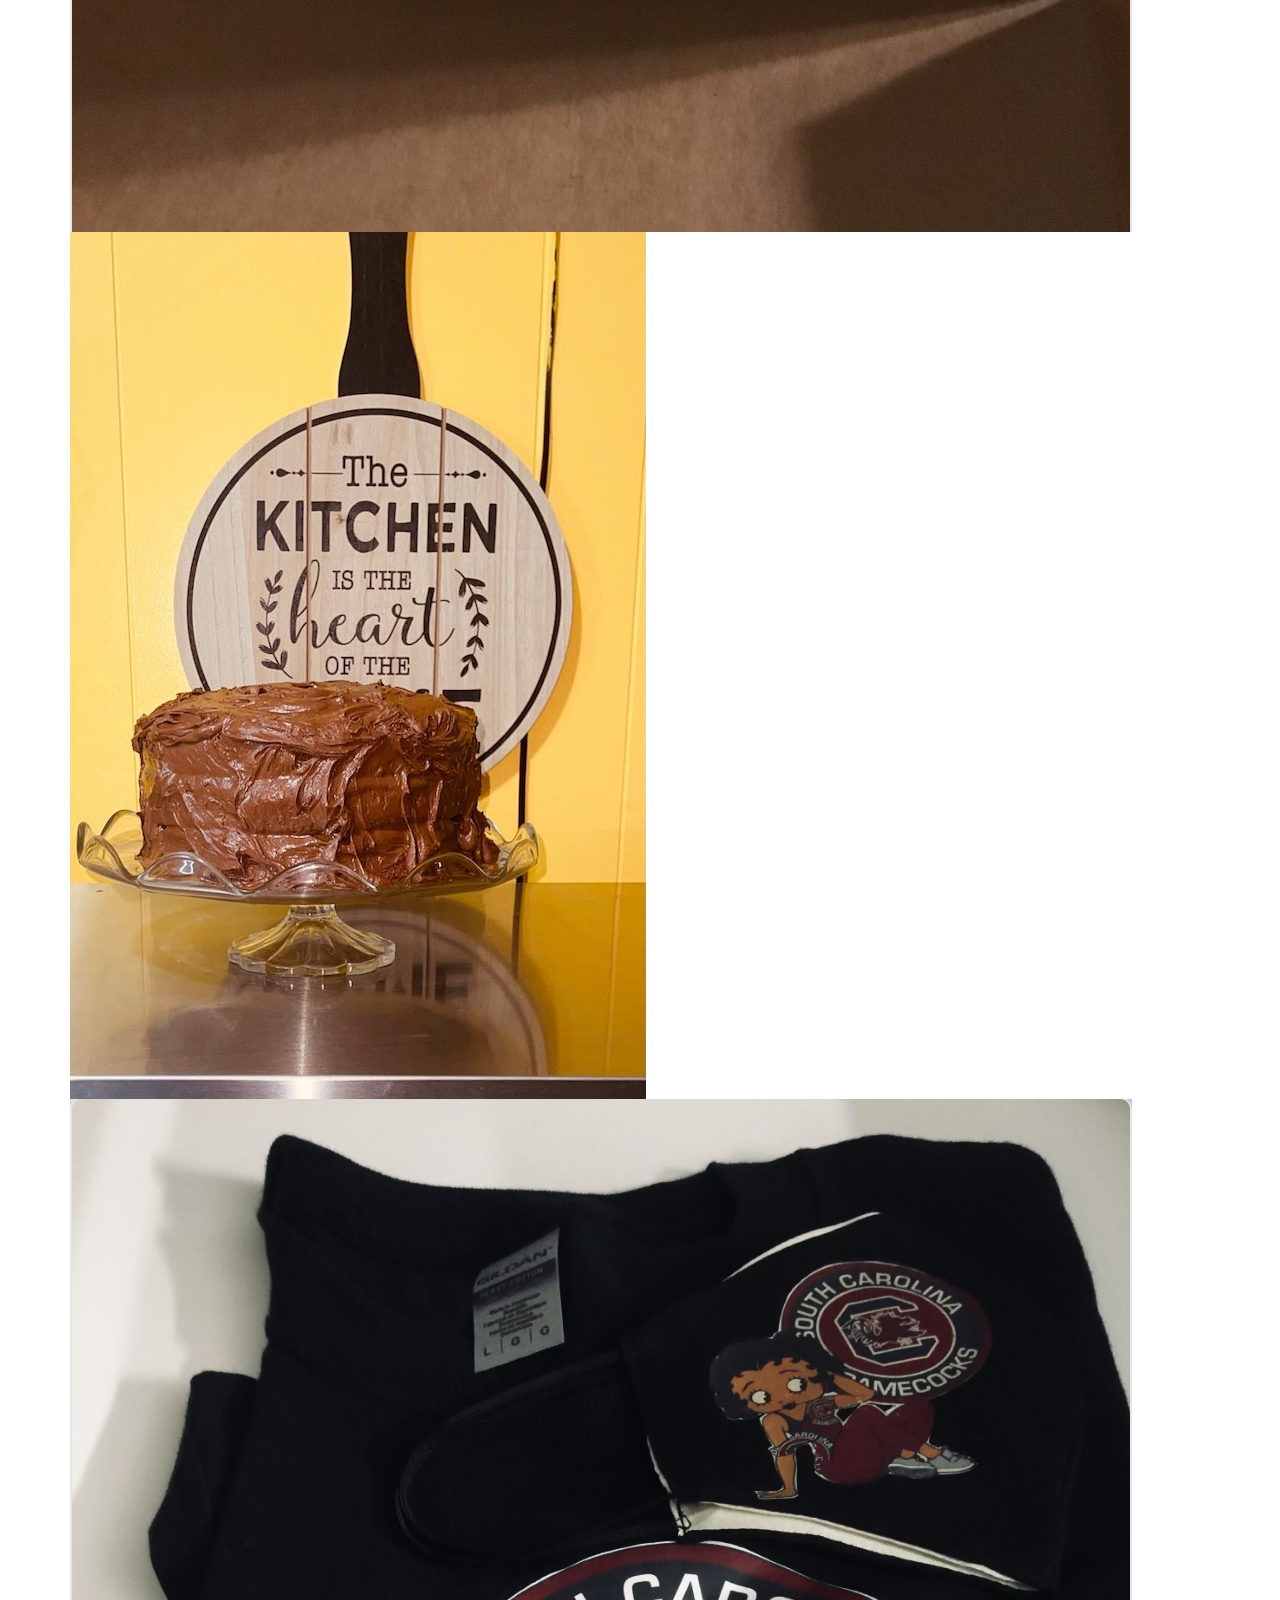
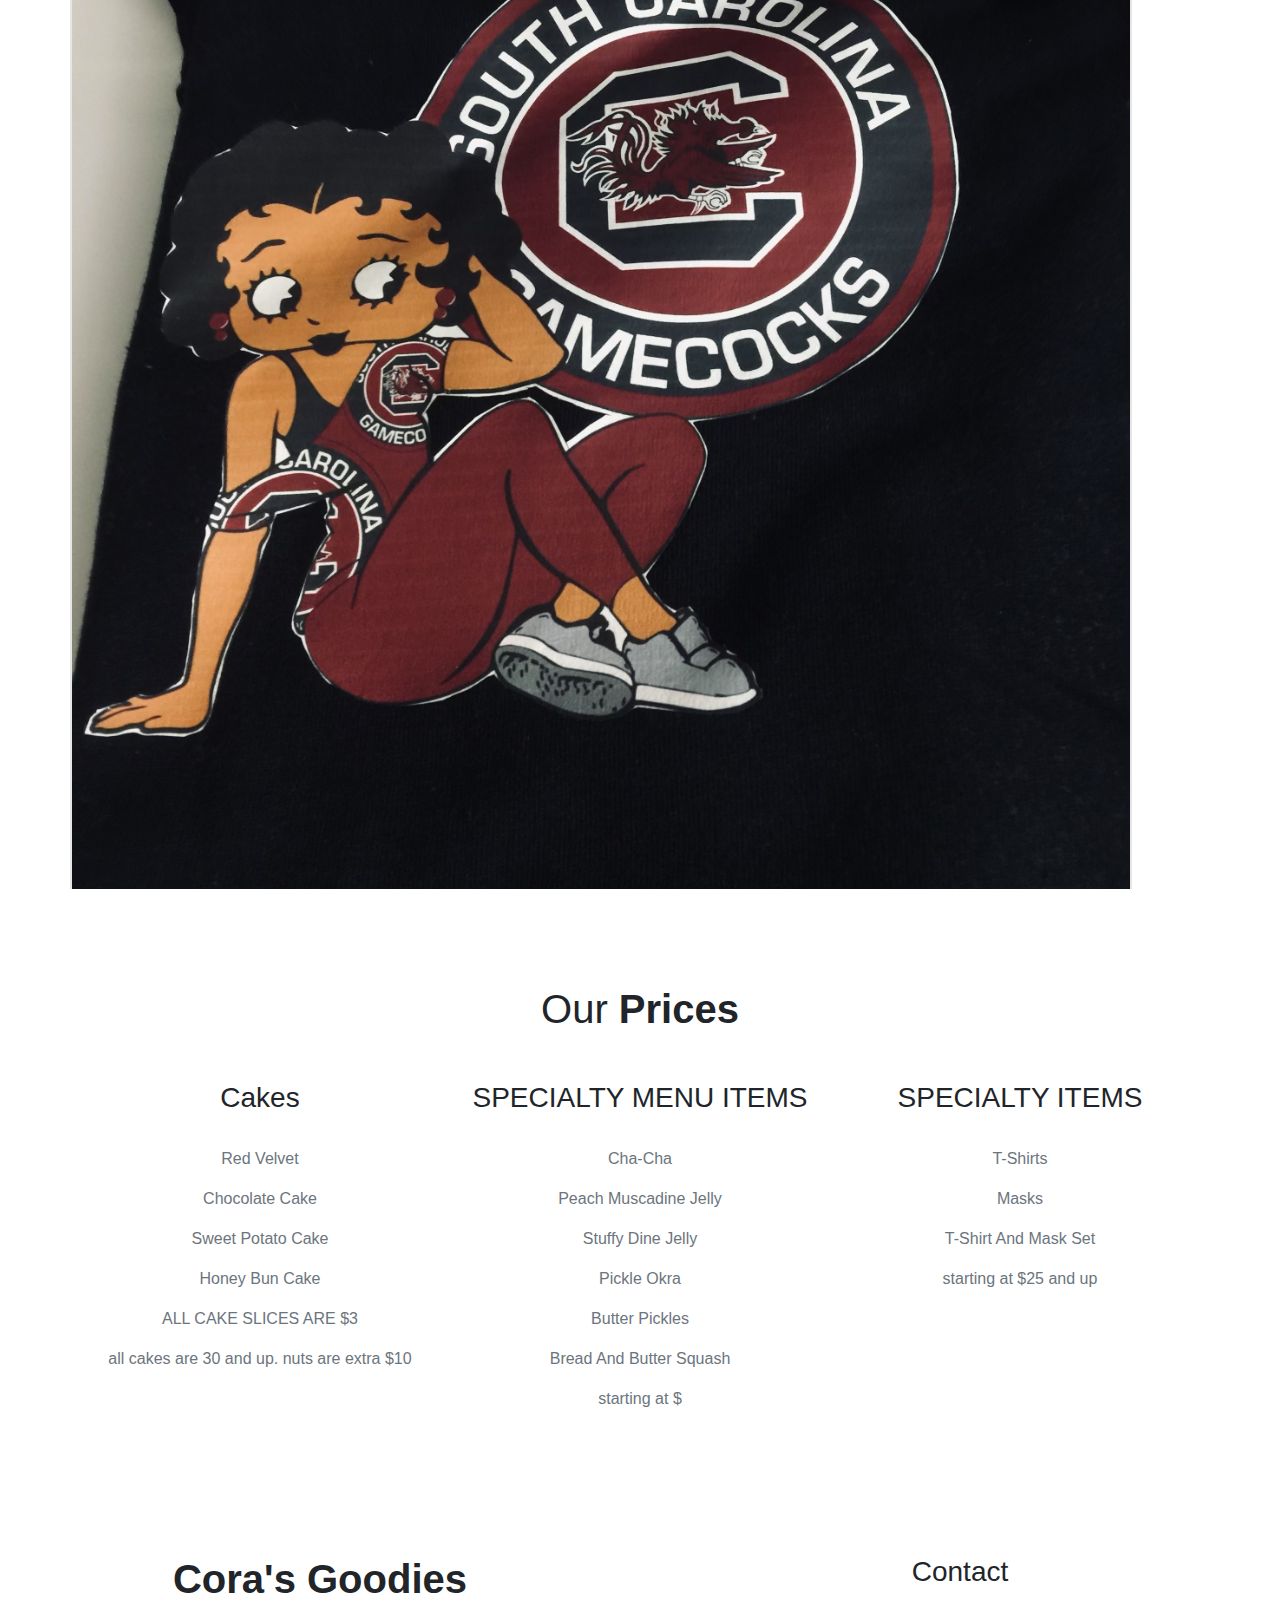
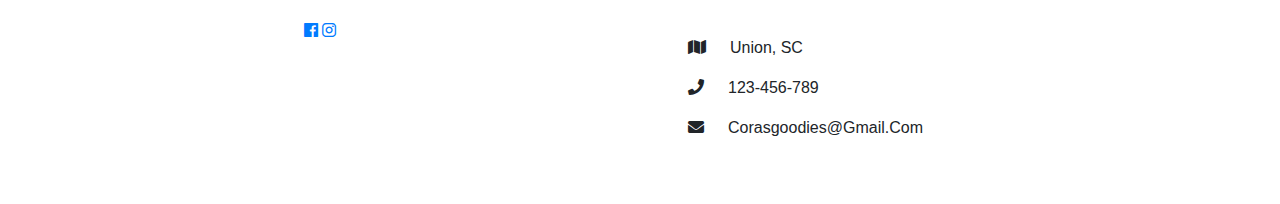
==== commit 71dbeefb: "Update Index.html" ====
--- a/Index.html
+++ b/Index.html
@@ -215,7 +215,7 @@
             class="hover-shadow cursor">
         </div>
         <div class="column">
-          <img src="honeybuncake.png" style="width:100%" onclick="openModal();currentSlide(4)"
+          <img src="cake.jpeg" style="width:100%" onclick="openModal();currentSlide(4)"
             class="hover-shadow cursor">
         </div>
         <div class="column">
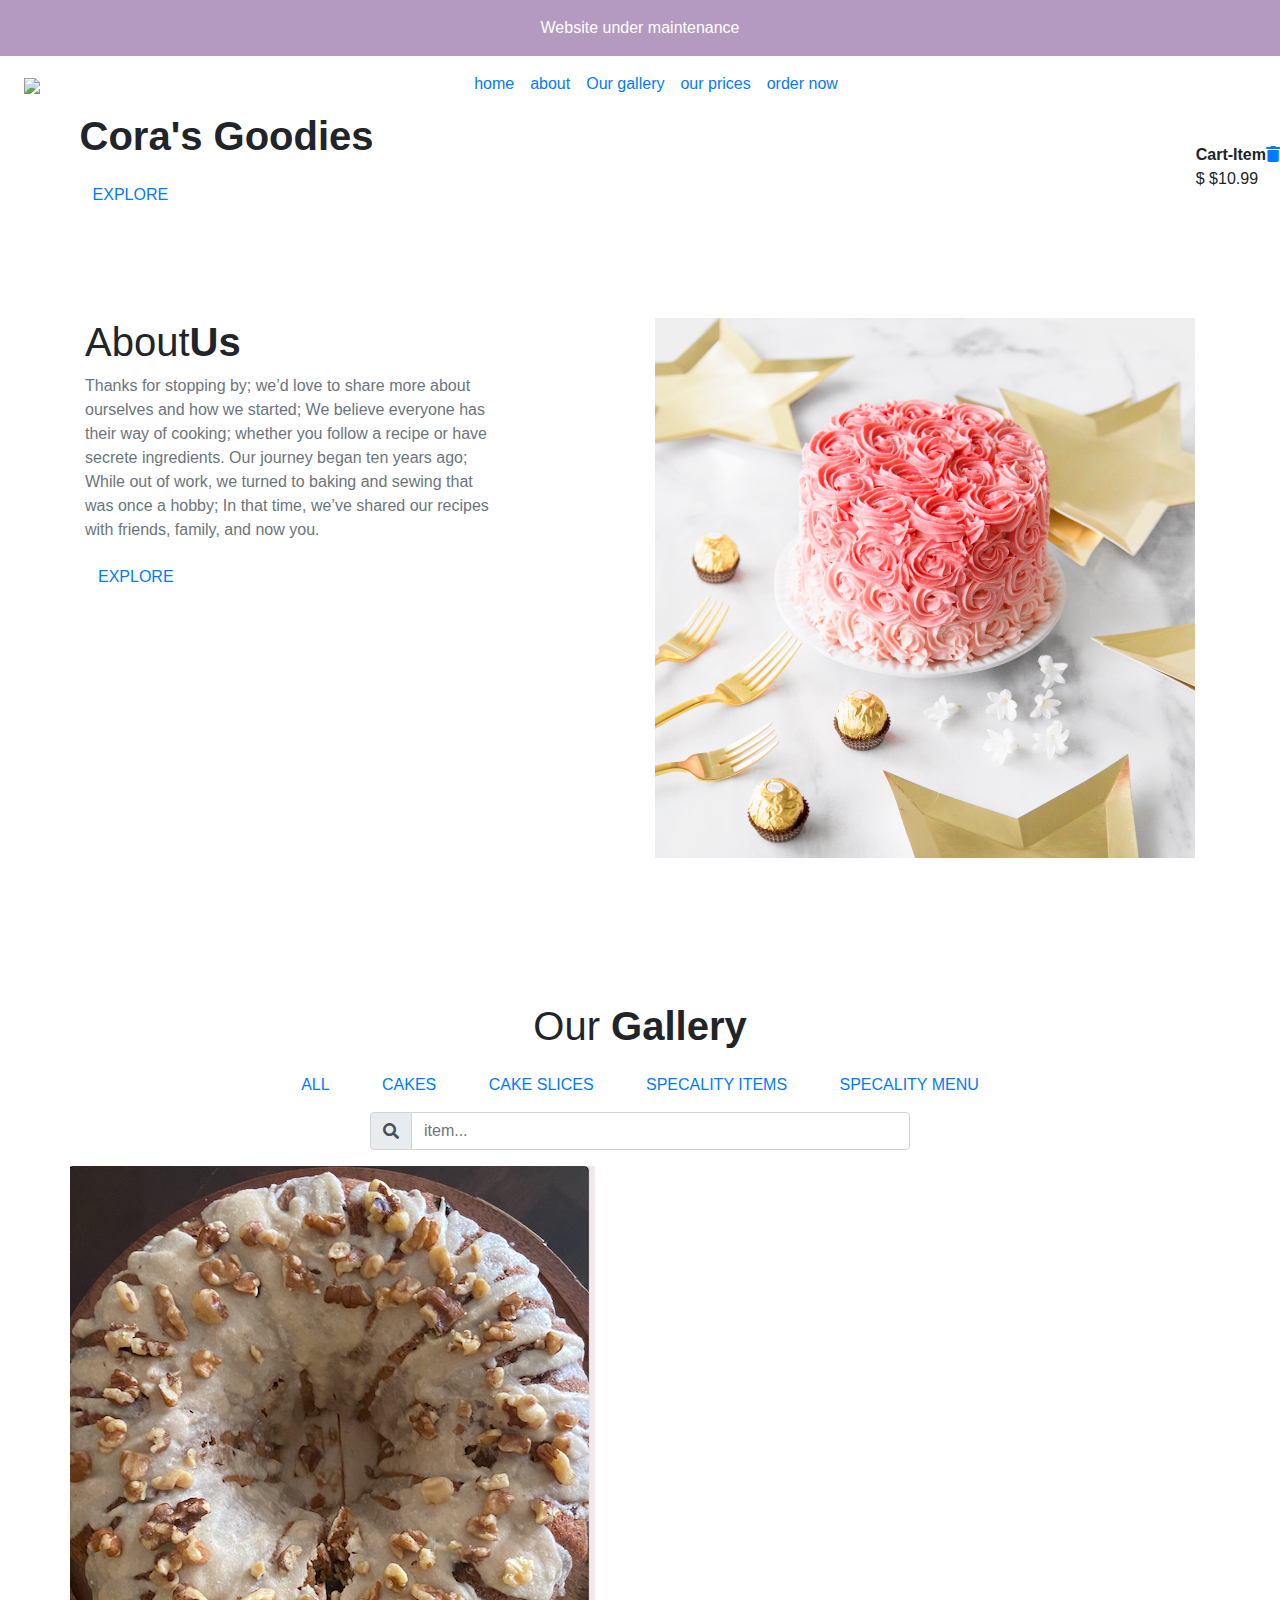
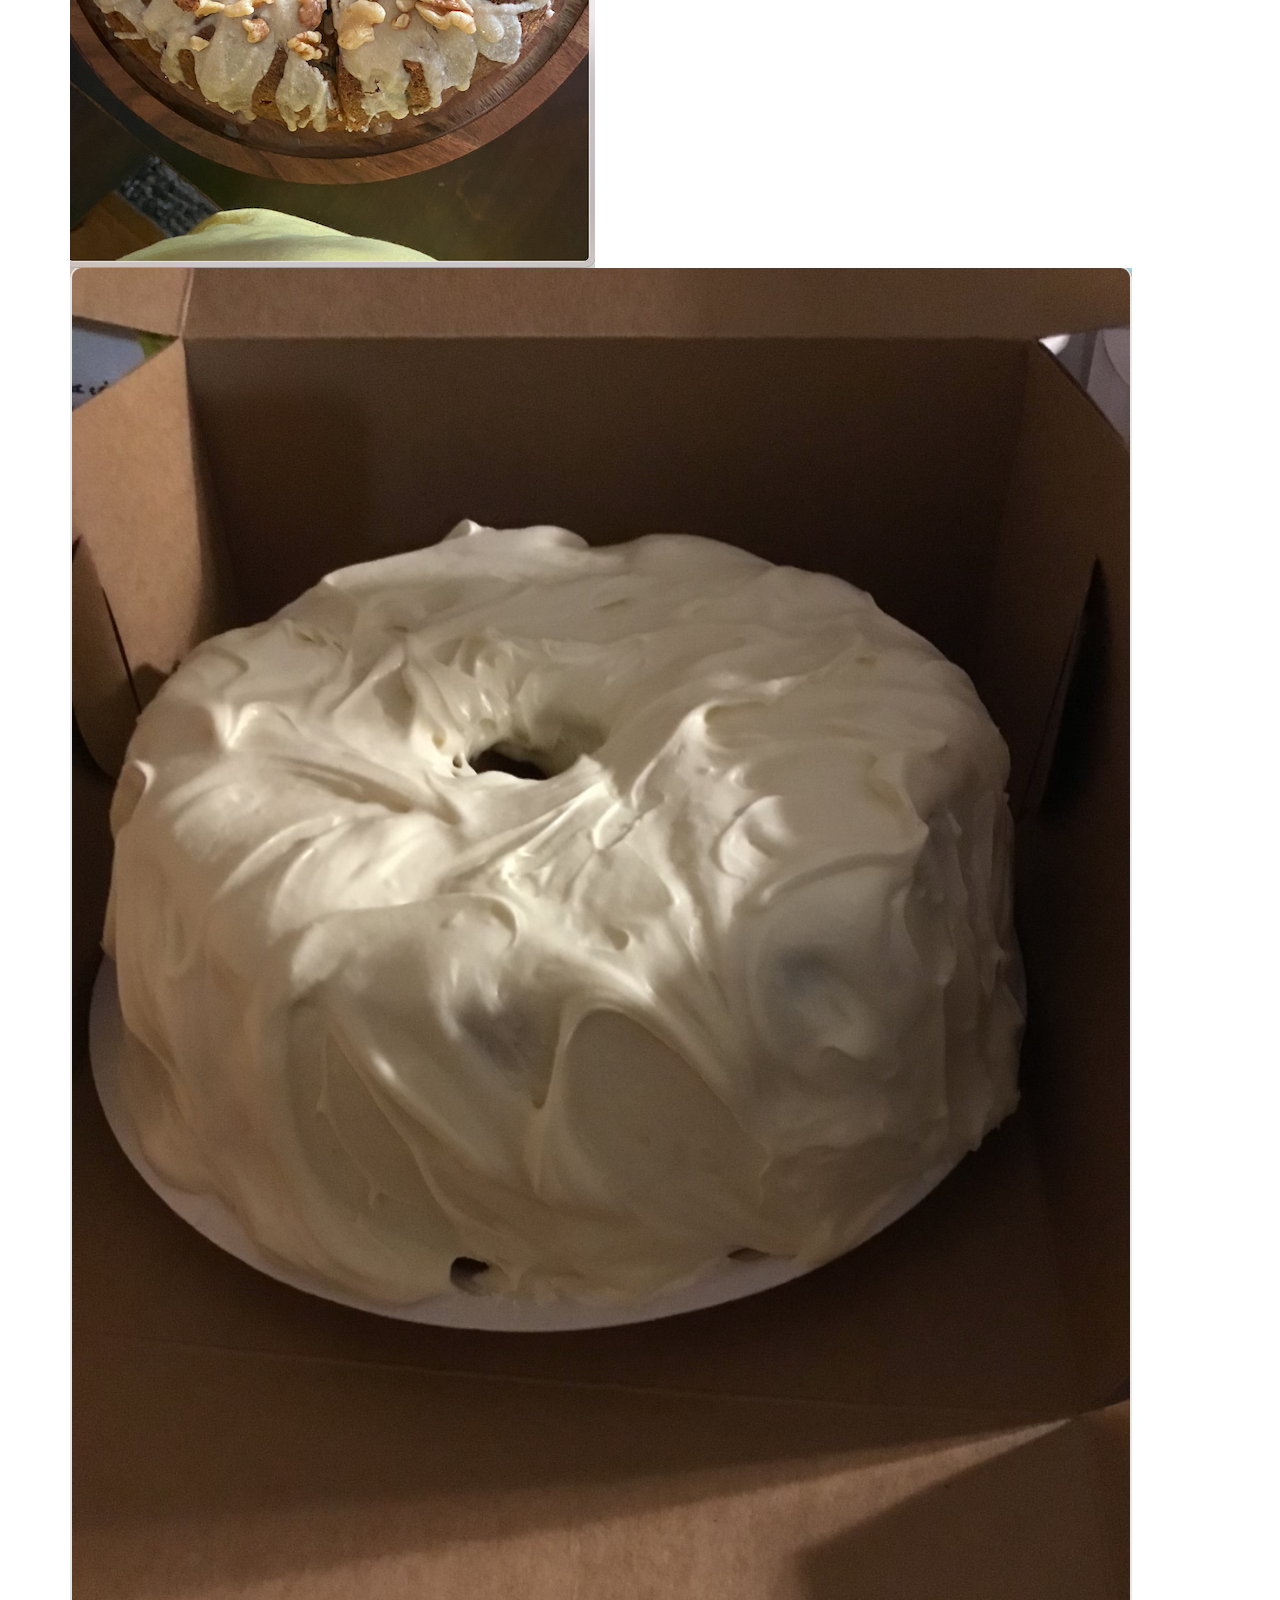
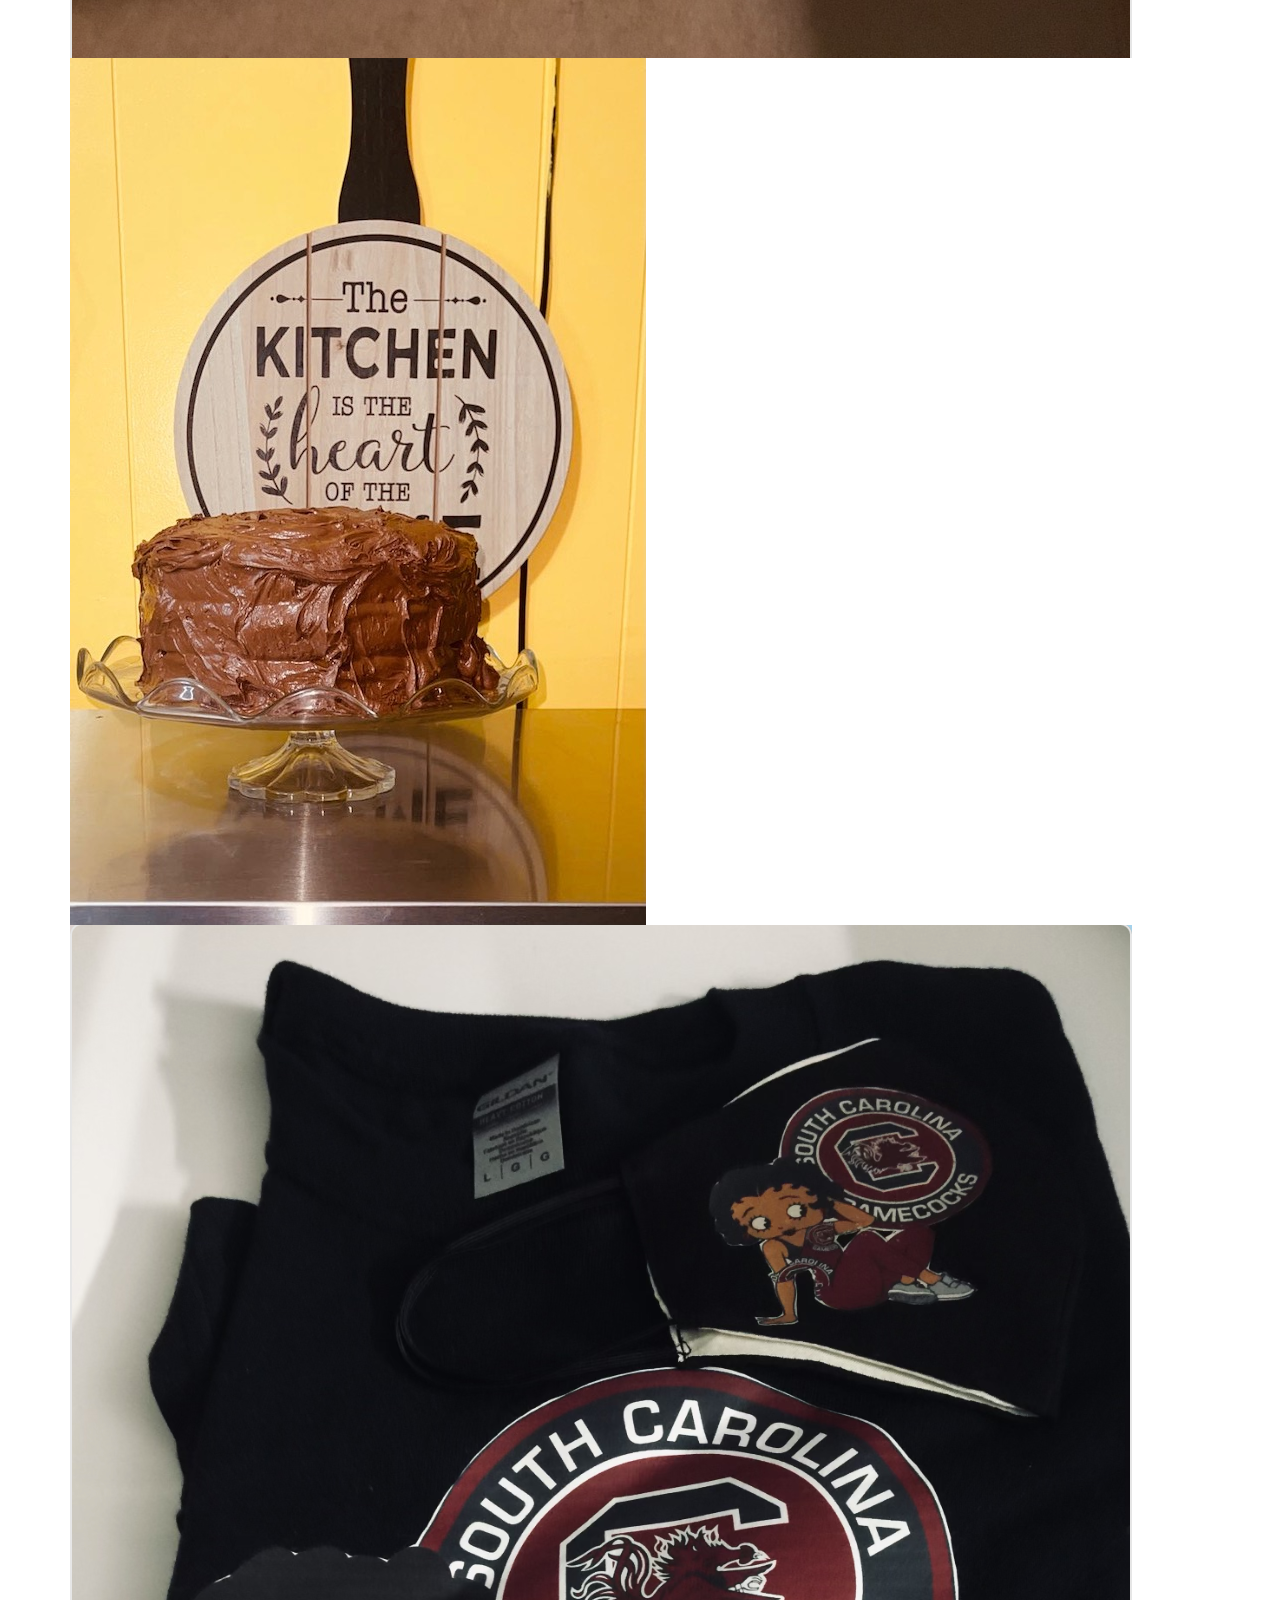
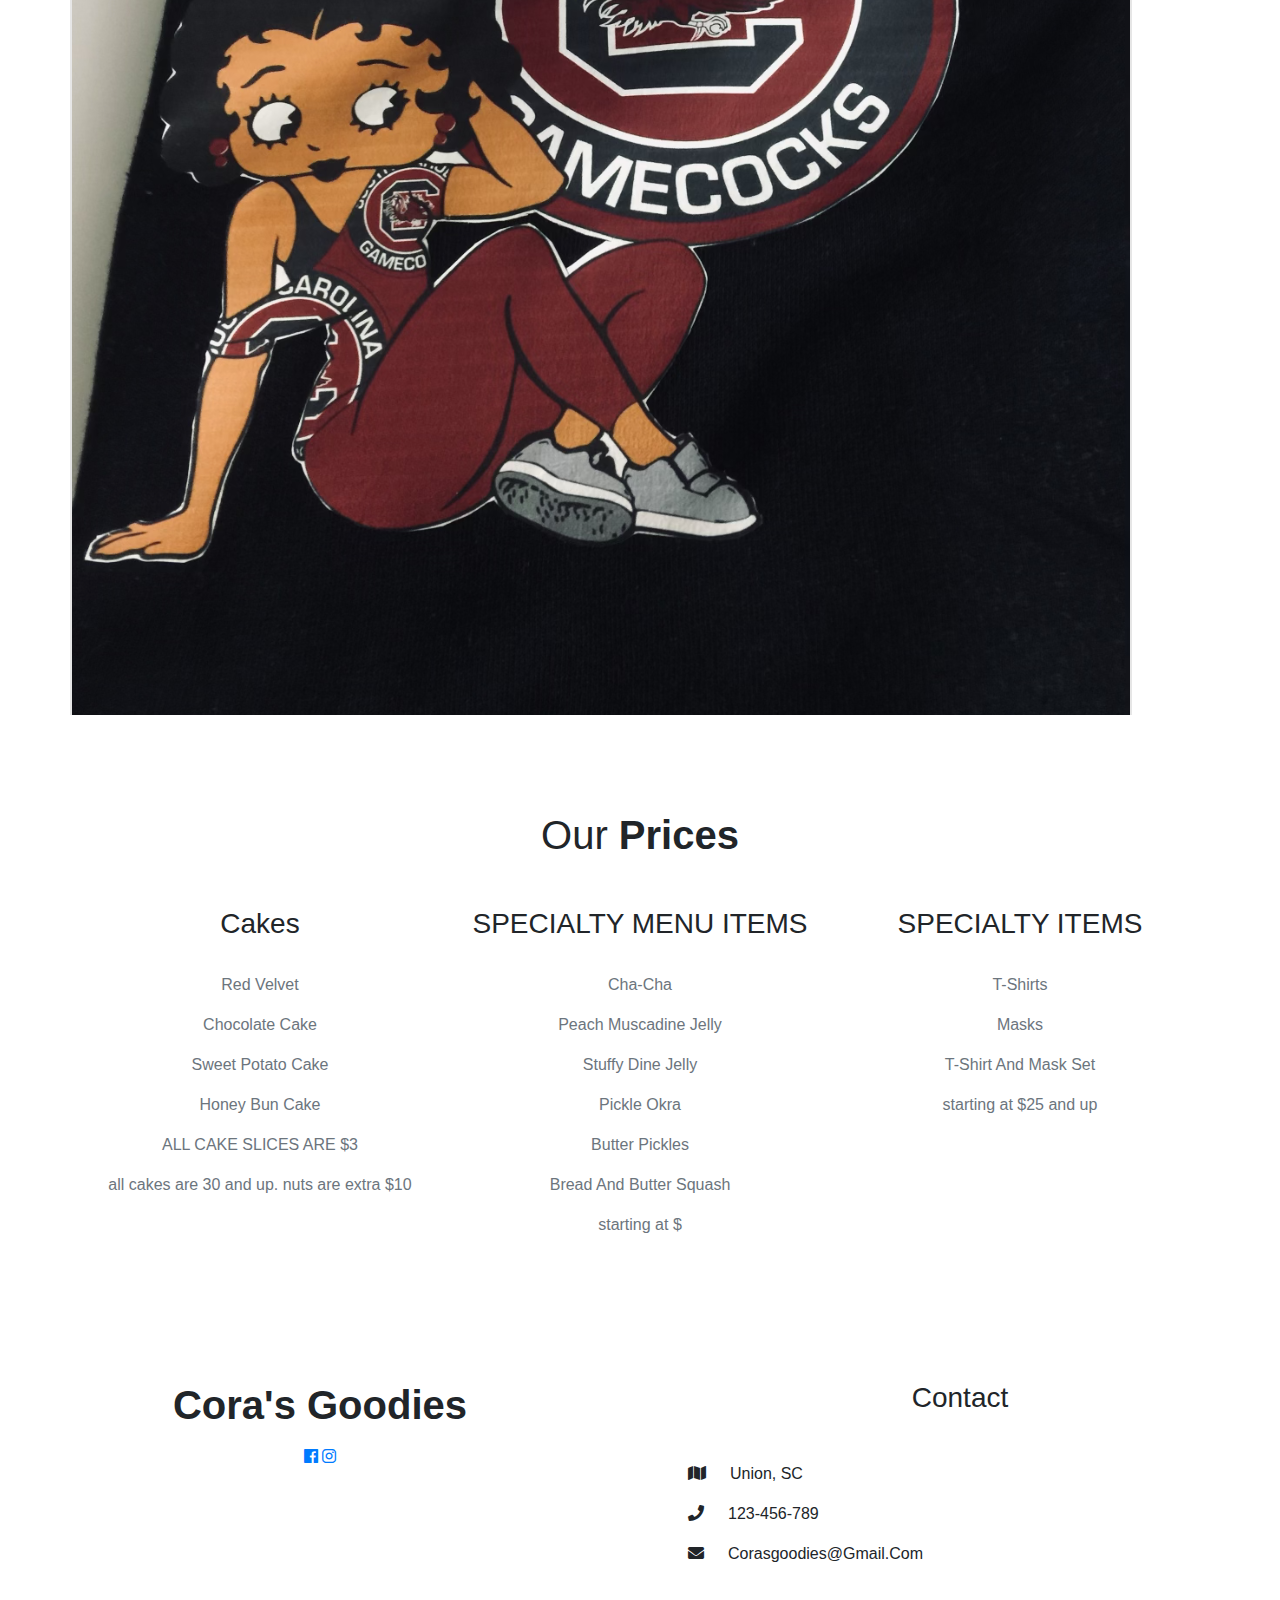
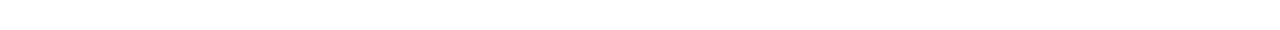
==== commit b0fcc333: "Update Index.html" ====
--- a/Index.html
+++ b/Index.html
@@ -84,7 +84,7 @@
     https://www.iconfinder.com/korawan_m
          -->
       <a href="#" class="navbar-brand">
-        <img src="Cora's goodies.png" alt=" ">
+        <img src="Cora's goodies2.png" alt=" ">
       </a>
       <button type=button class="navbar-toggler" data-toggle="collapse" data-target="#myNavbar">
         <span class="toggler-icon">
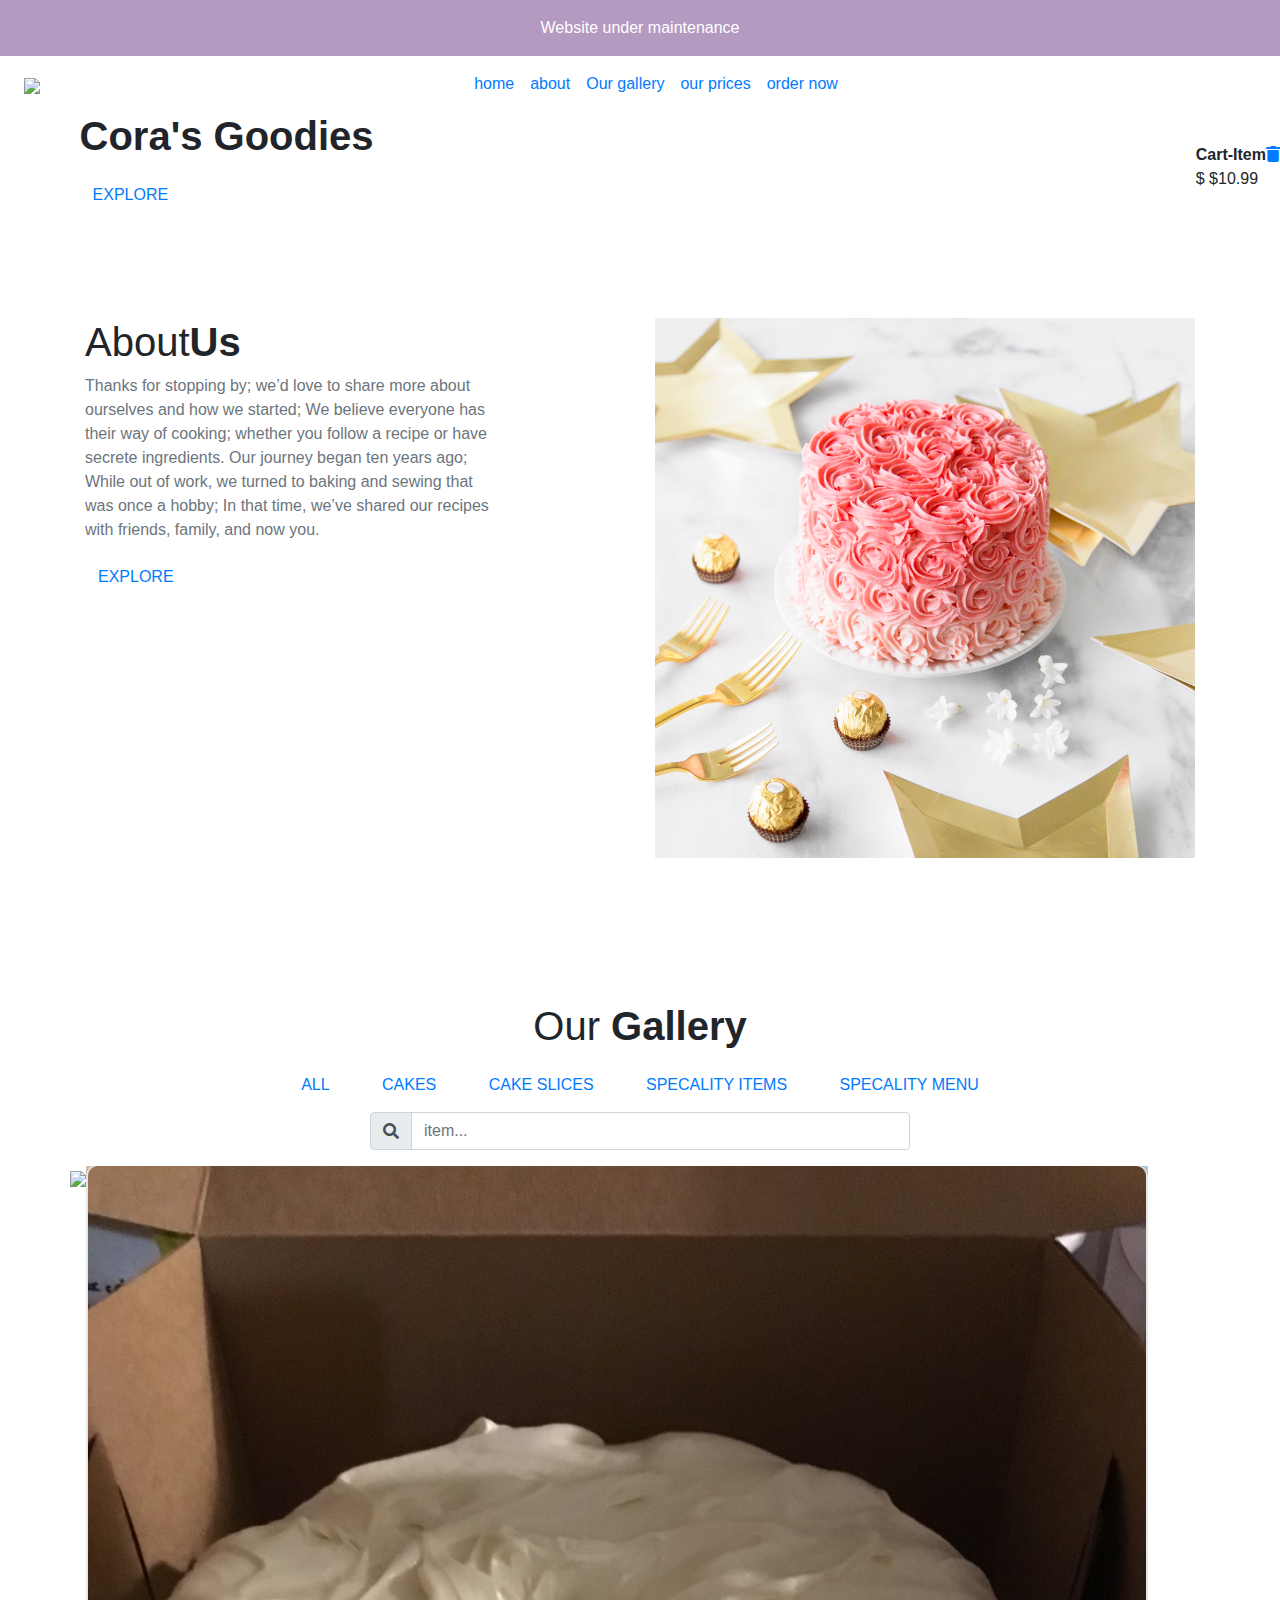
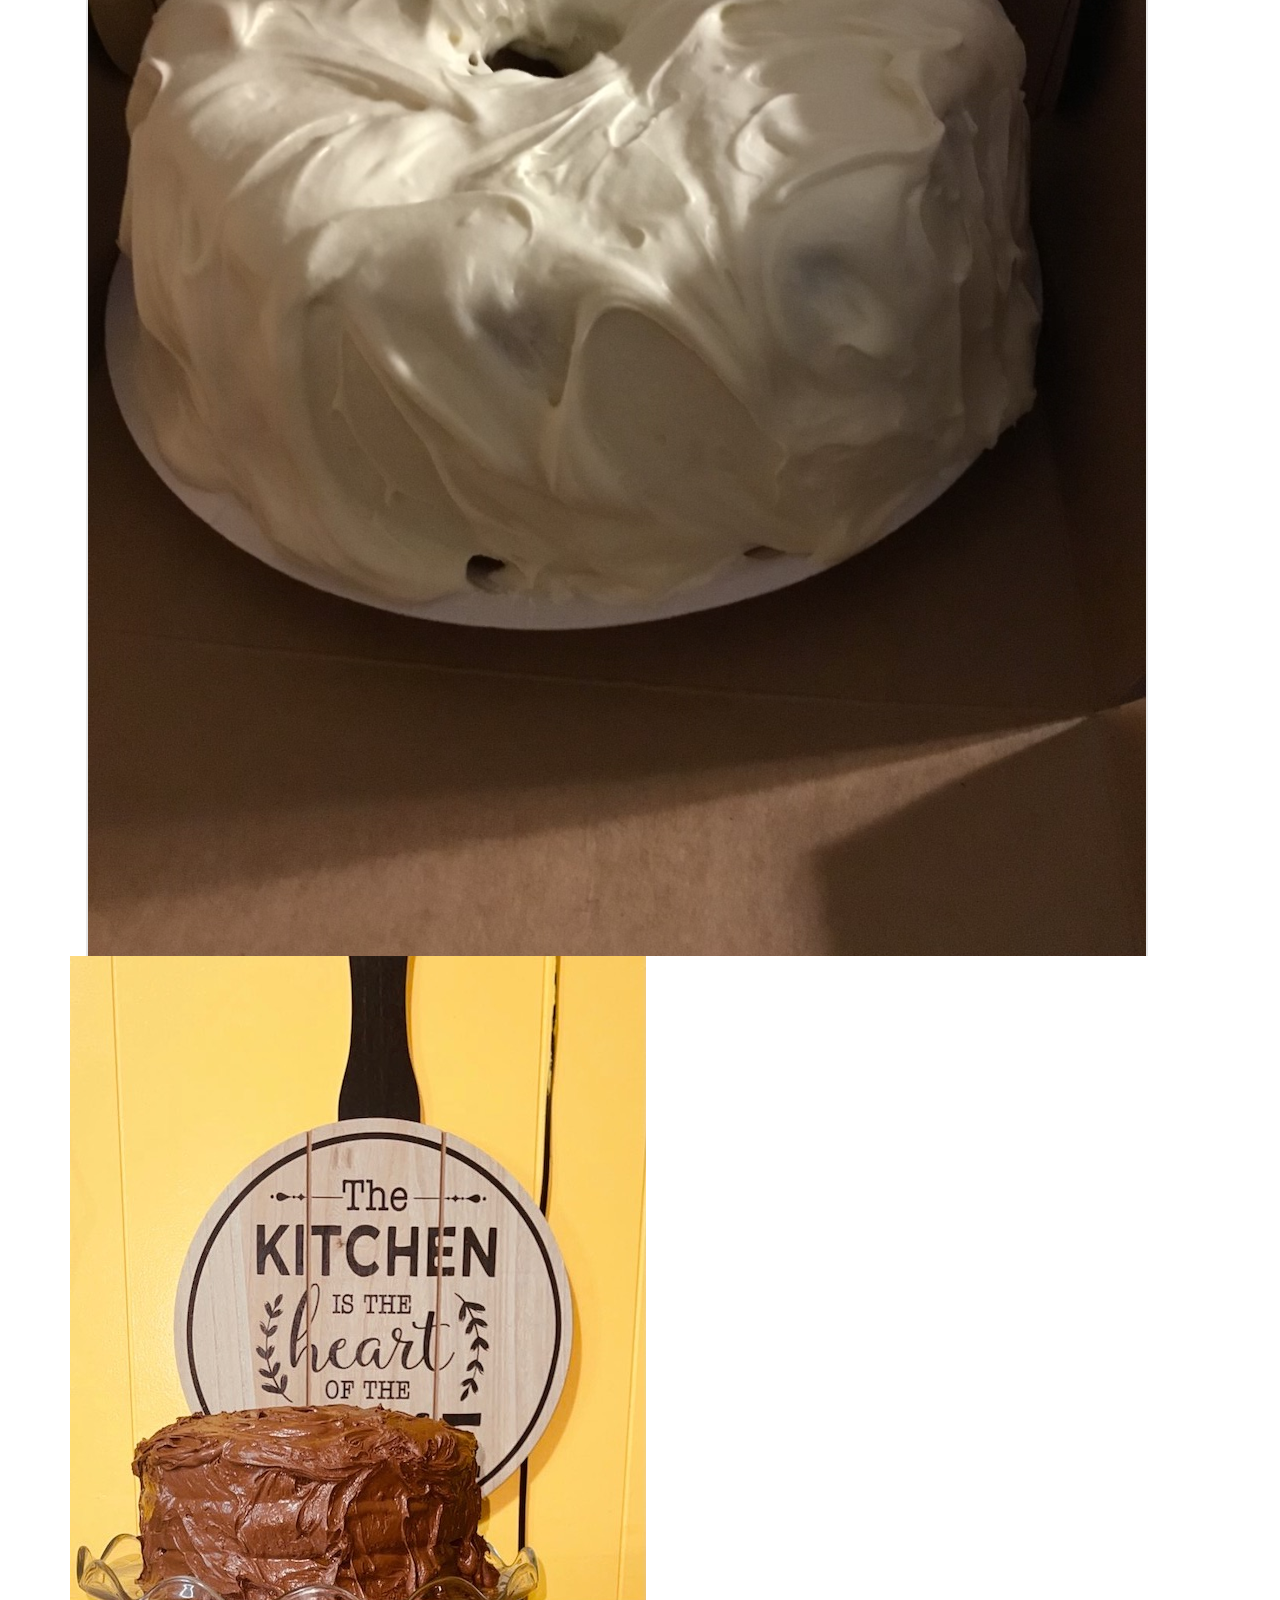
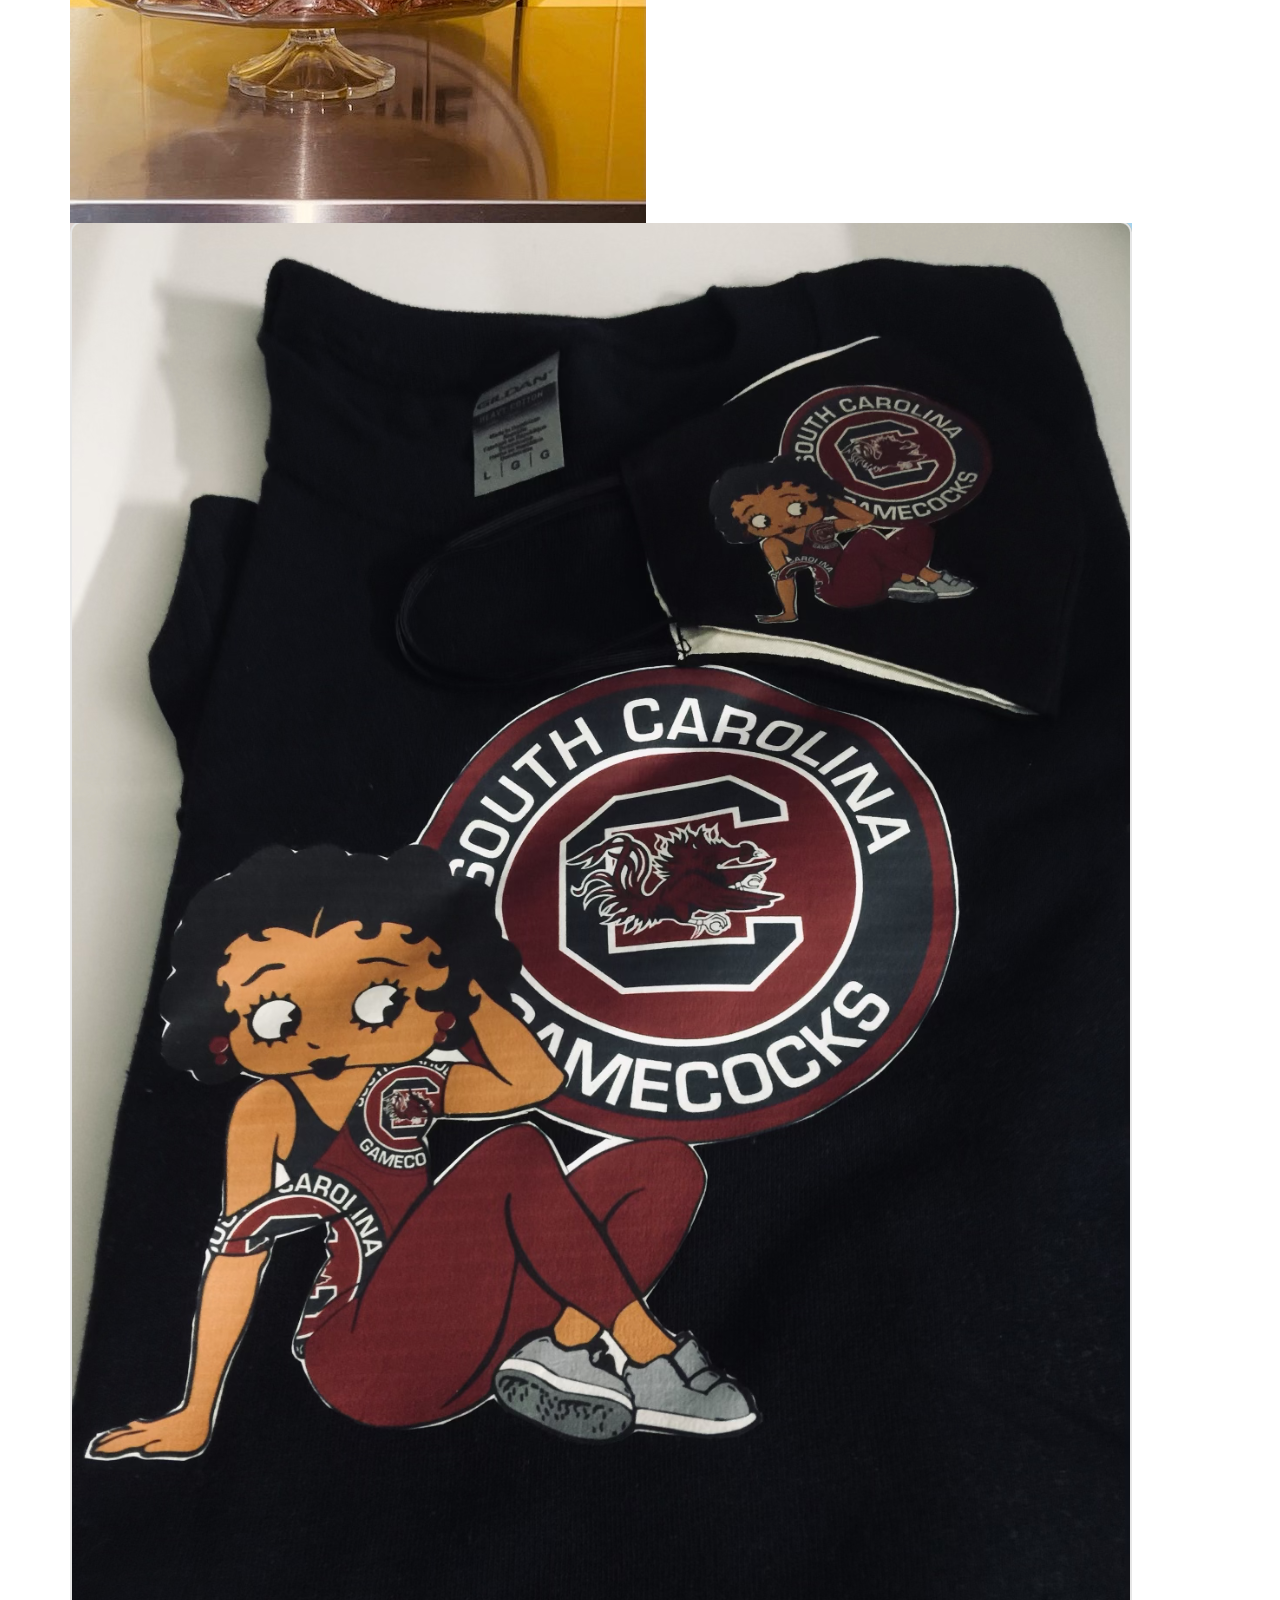
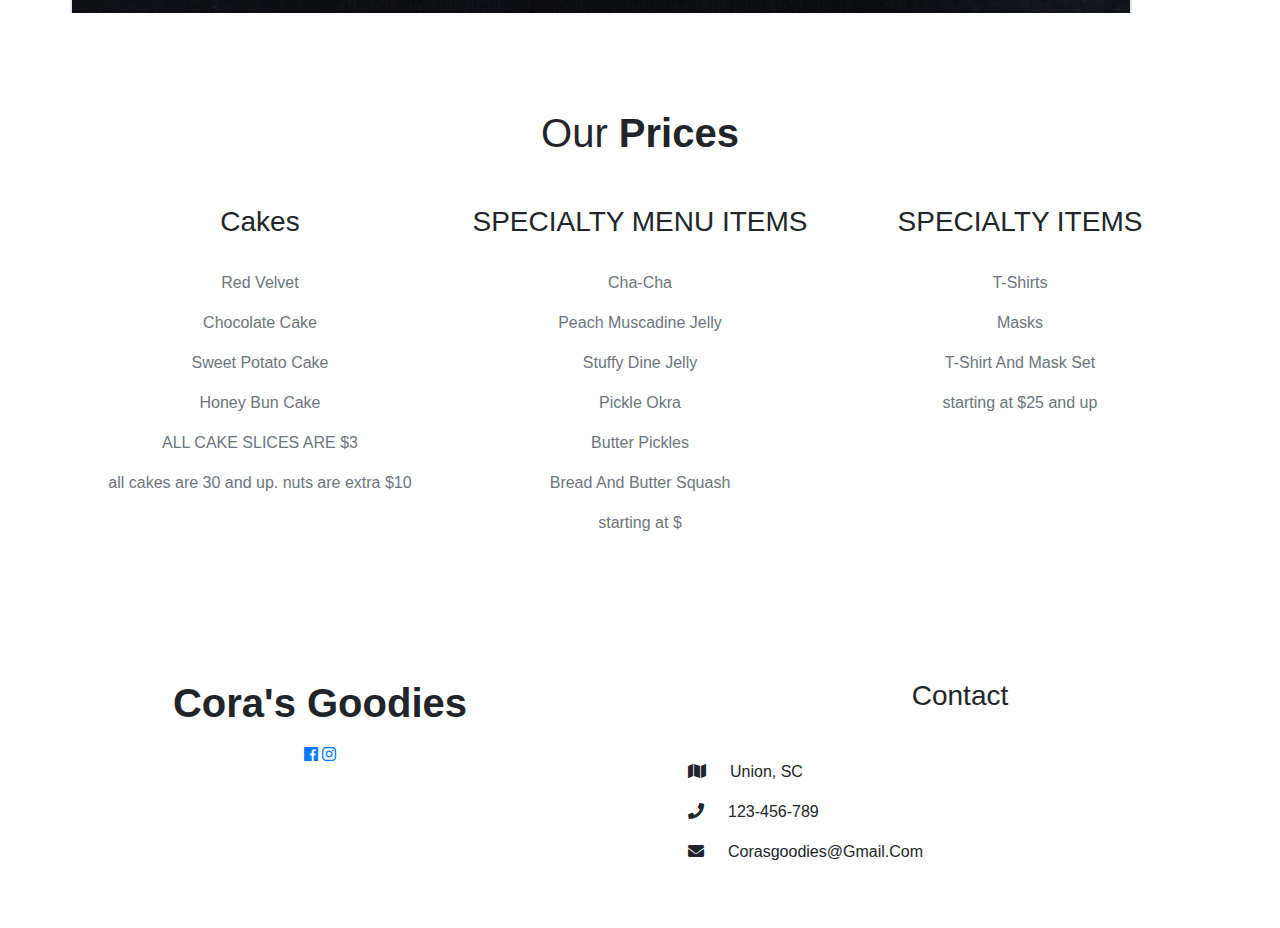
==== commit b85ed174: "Update Index.html" ====
--- a/Index.html
+++ b/Index.html
@@ -207,7 +207,7 @@
       <!-- end of single item -->
       <div class="row">
         <div class="column">
-          <img src="greentomatocake.png" style="width:100%" onclick="openModal();currentSlide(1)"
+          <img src="dessert.jpg" style="width:100%" onclick="openModal();currentSlide(1)"
             class="hover-shadow cursor">
         </div>
         <div class="column">
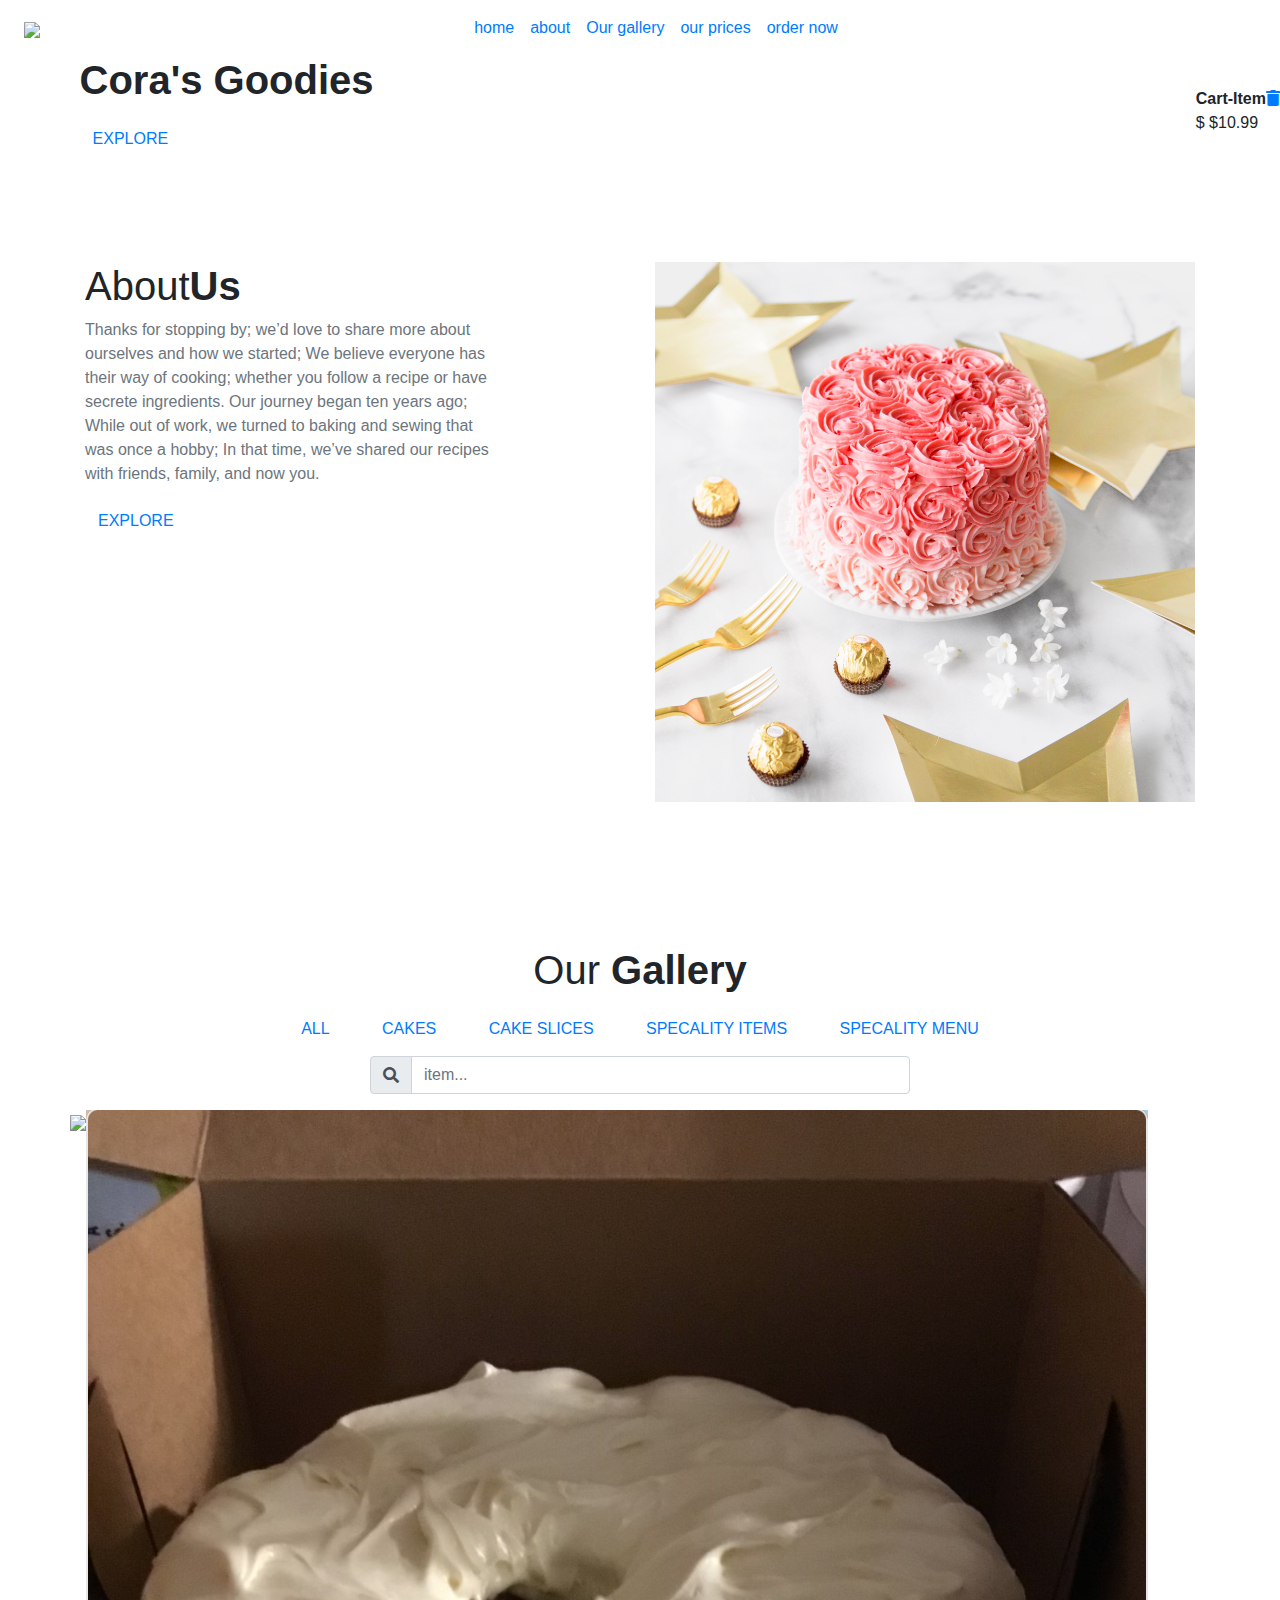
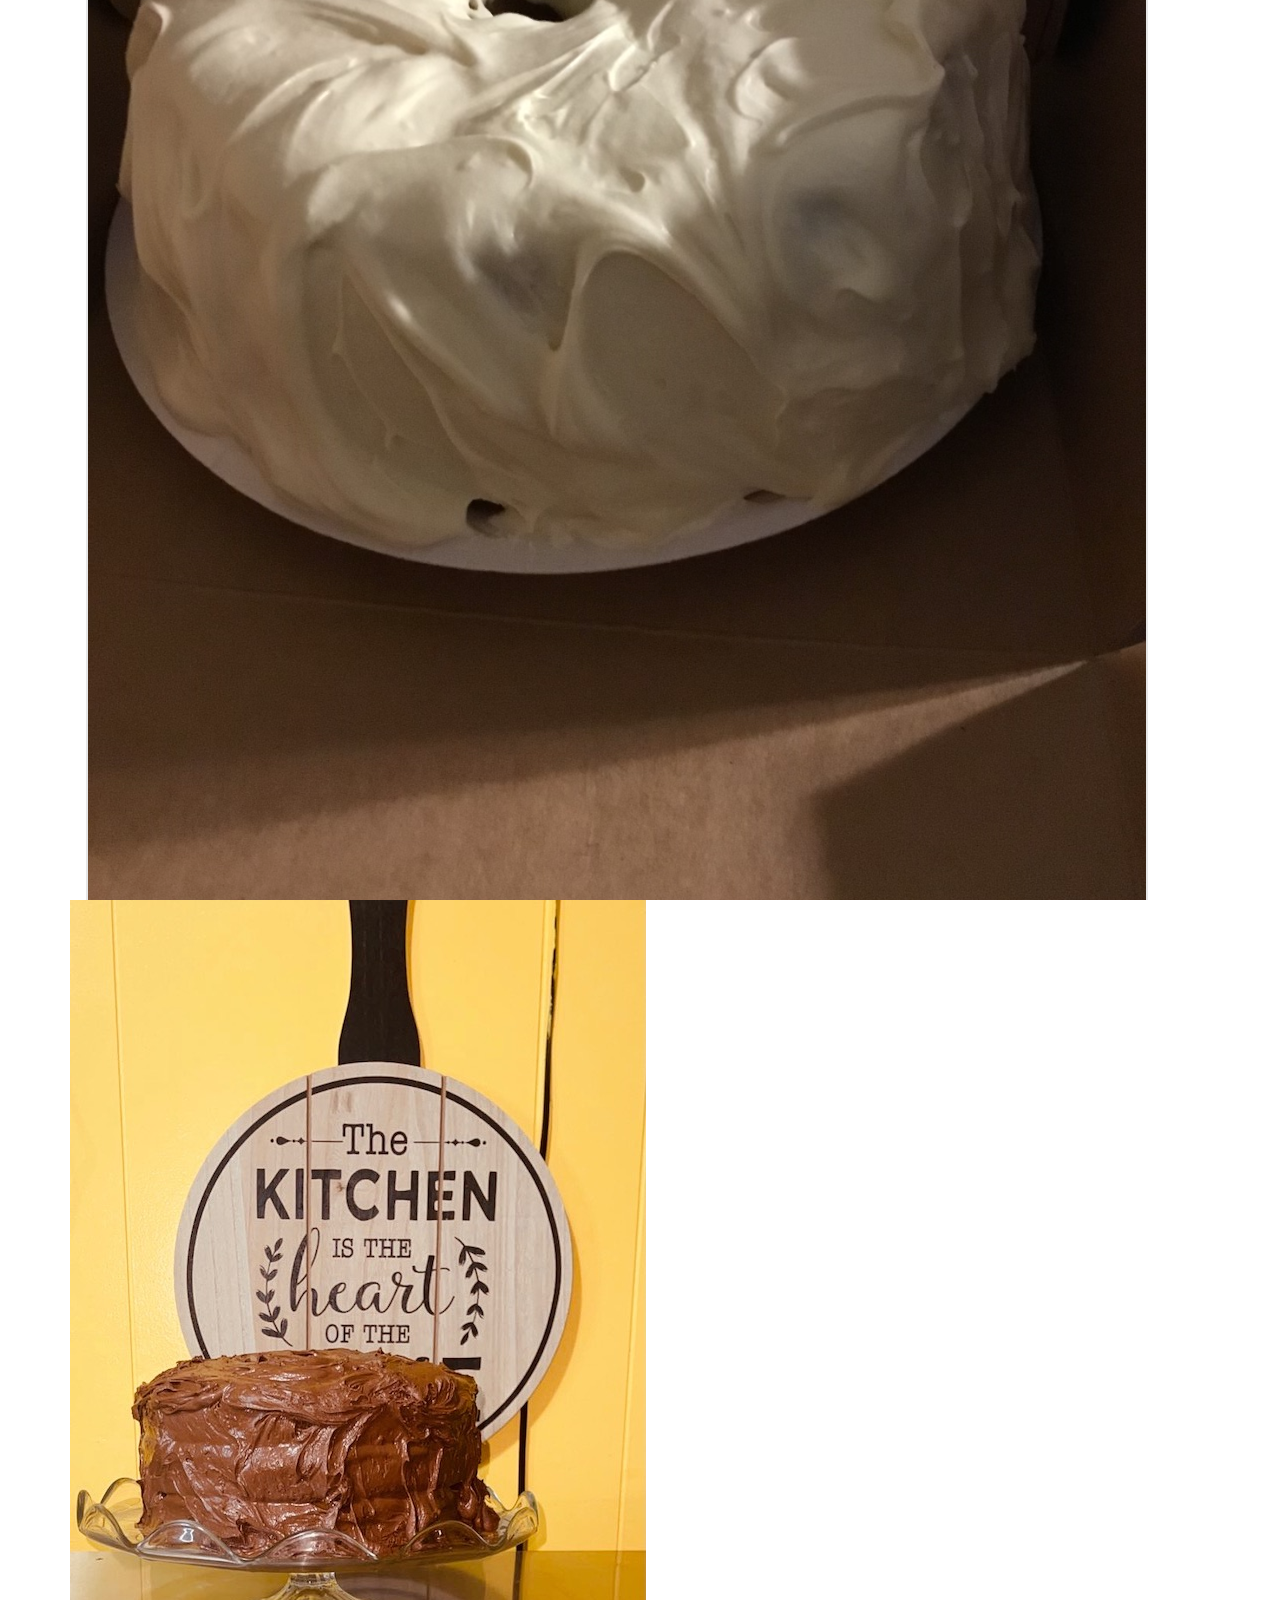
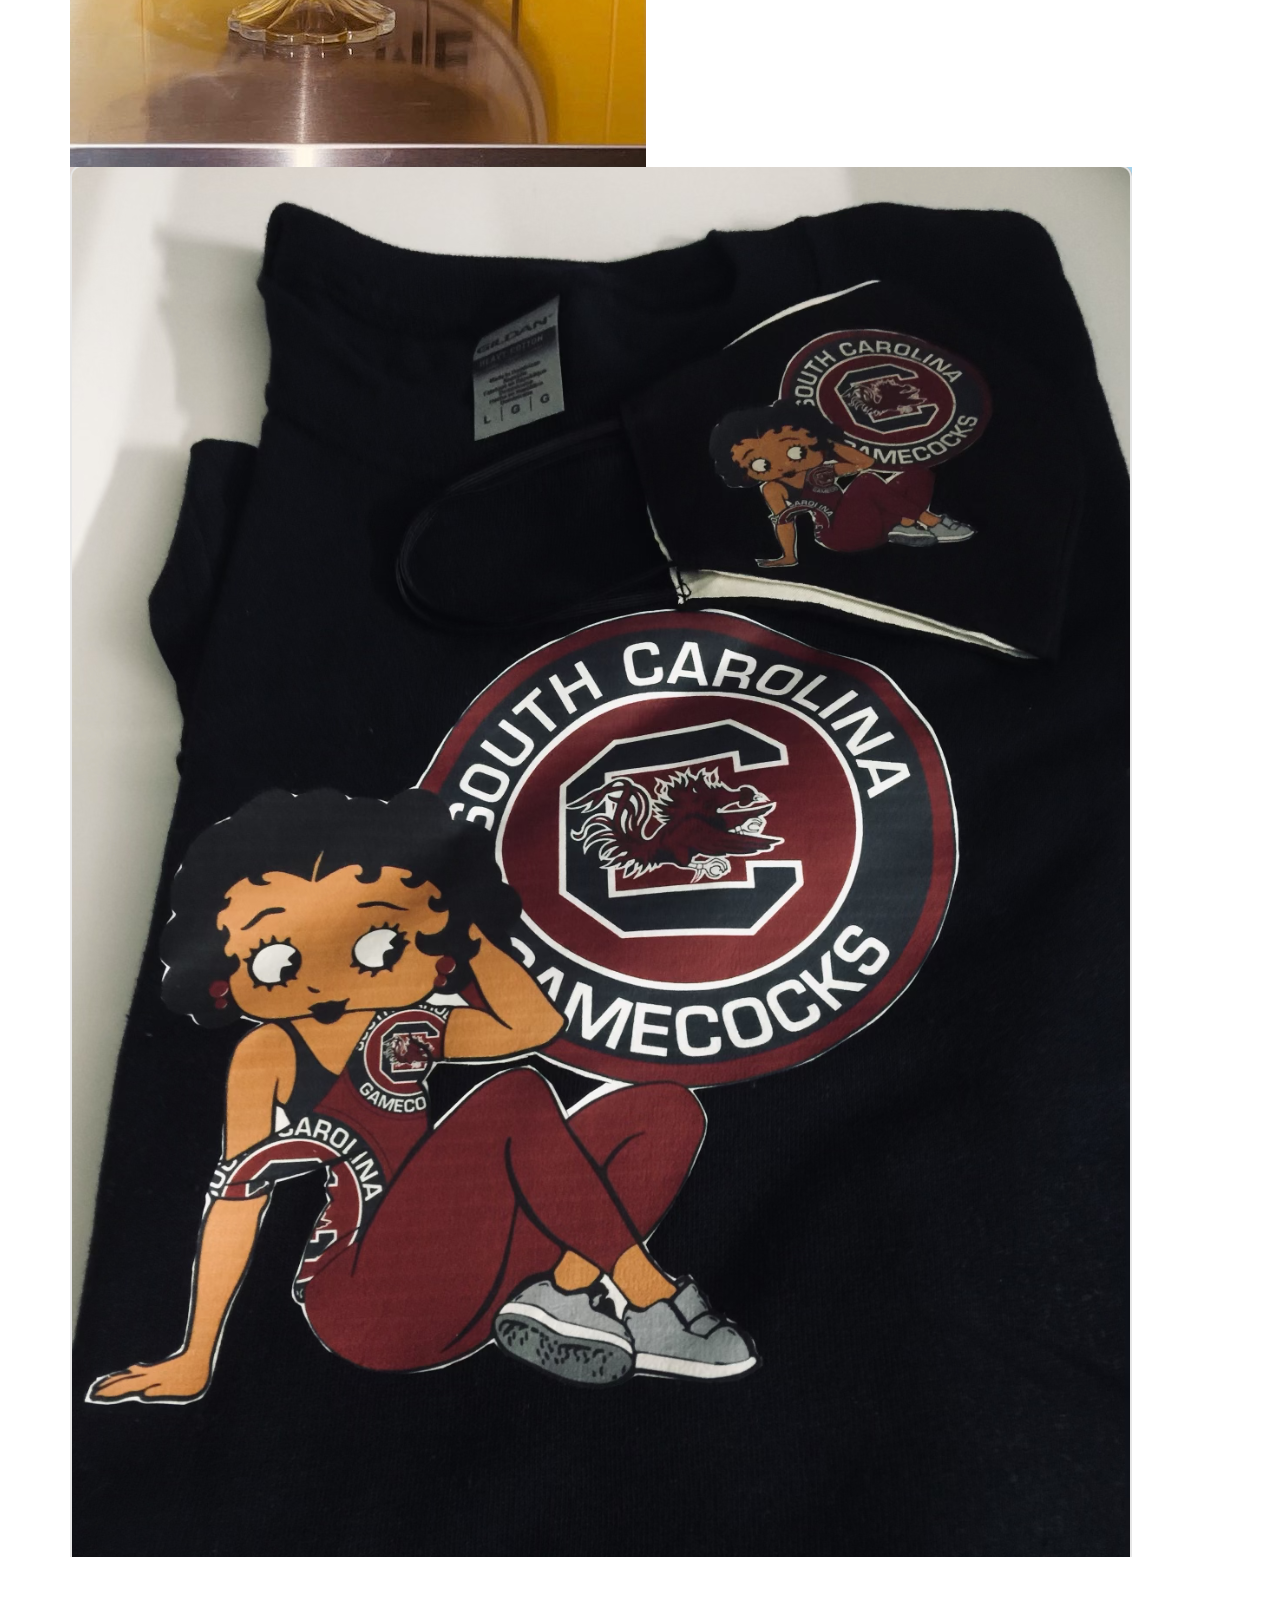
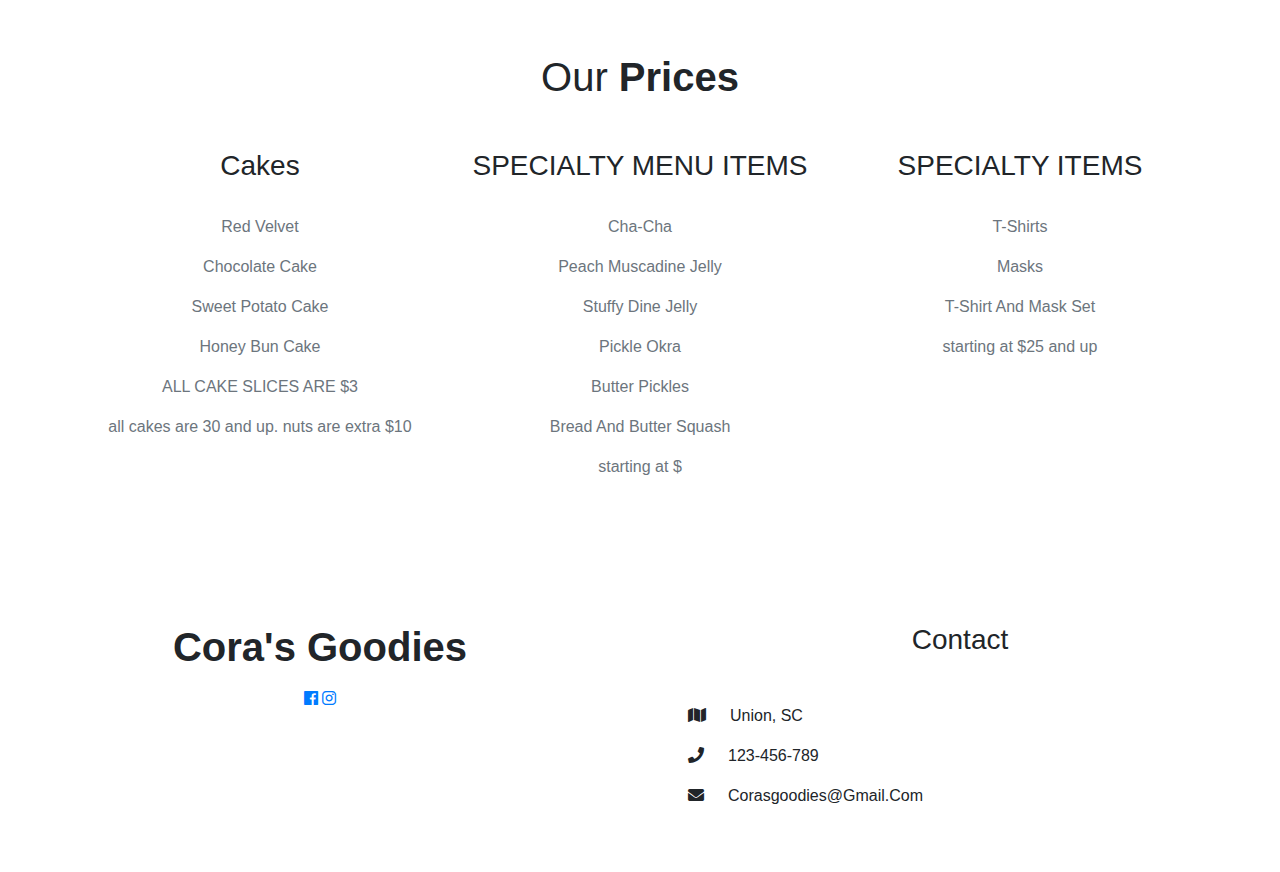
==== commit b6e9ae97: "Update Index.html" ====
--- a/Index.html
+++ b/Index.html
@@ -19,35 +19,7 @@
        <body class="antialiased text-purple">
     <div id="shopify-section-site-header" class="shopify-section">
 
-        <style>
-            /* stylelint-disable */
-            .announcement {
-                background-color: #b49ac0;
-            }
-
-            .announcement__message {
-                color: #ffffff;
-            }
-
-            /* stylelint-enable */
-        </style>
-
-        <div class="announcement relative">
-
-
-            <div>
-
-
-                <div
-                    class="announcement__message max-w-screen-xl mx-auto py-3 px-2 sm:px-6 lg:px-8 text-center text-white leading-tight text-13 sm:text-base font-bold">
-                    Website under maintenance 
-                </div>
-
-
-            </div>
-
-
-        </div>
+        
 
              
 </head>
